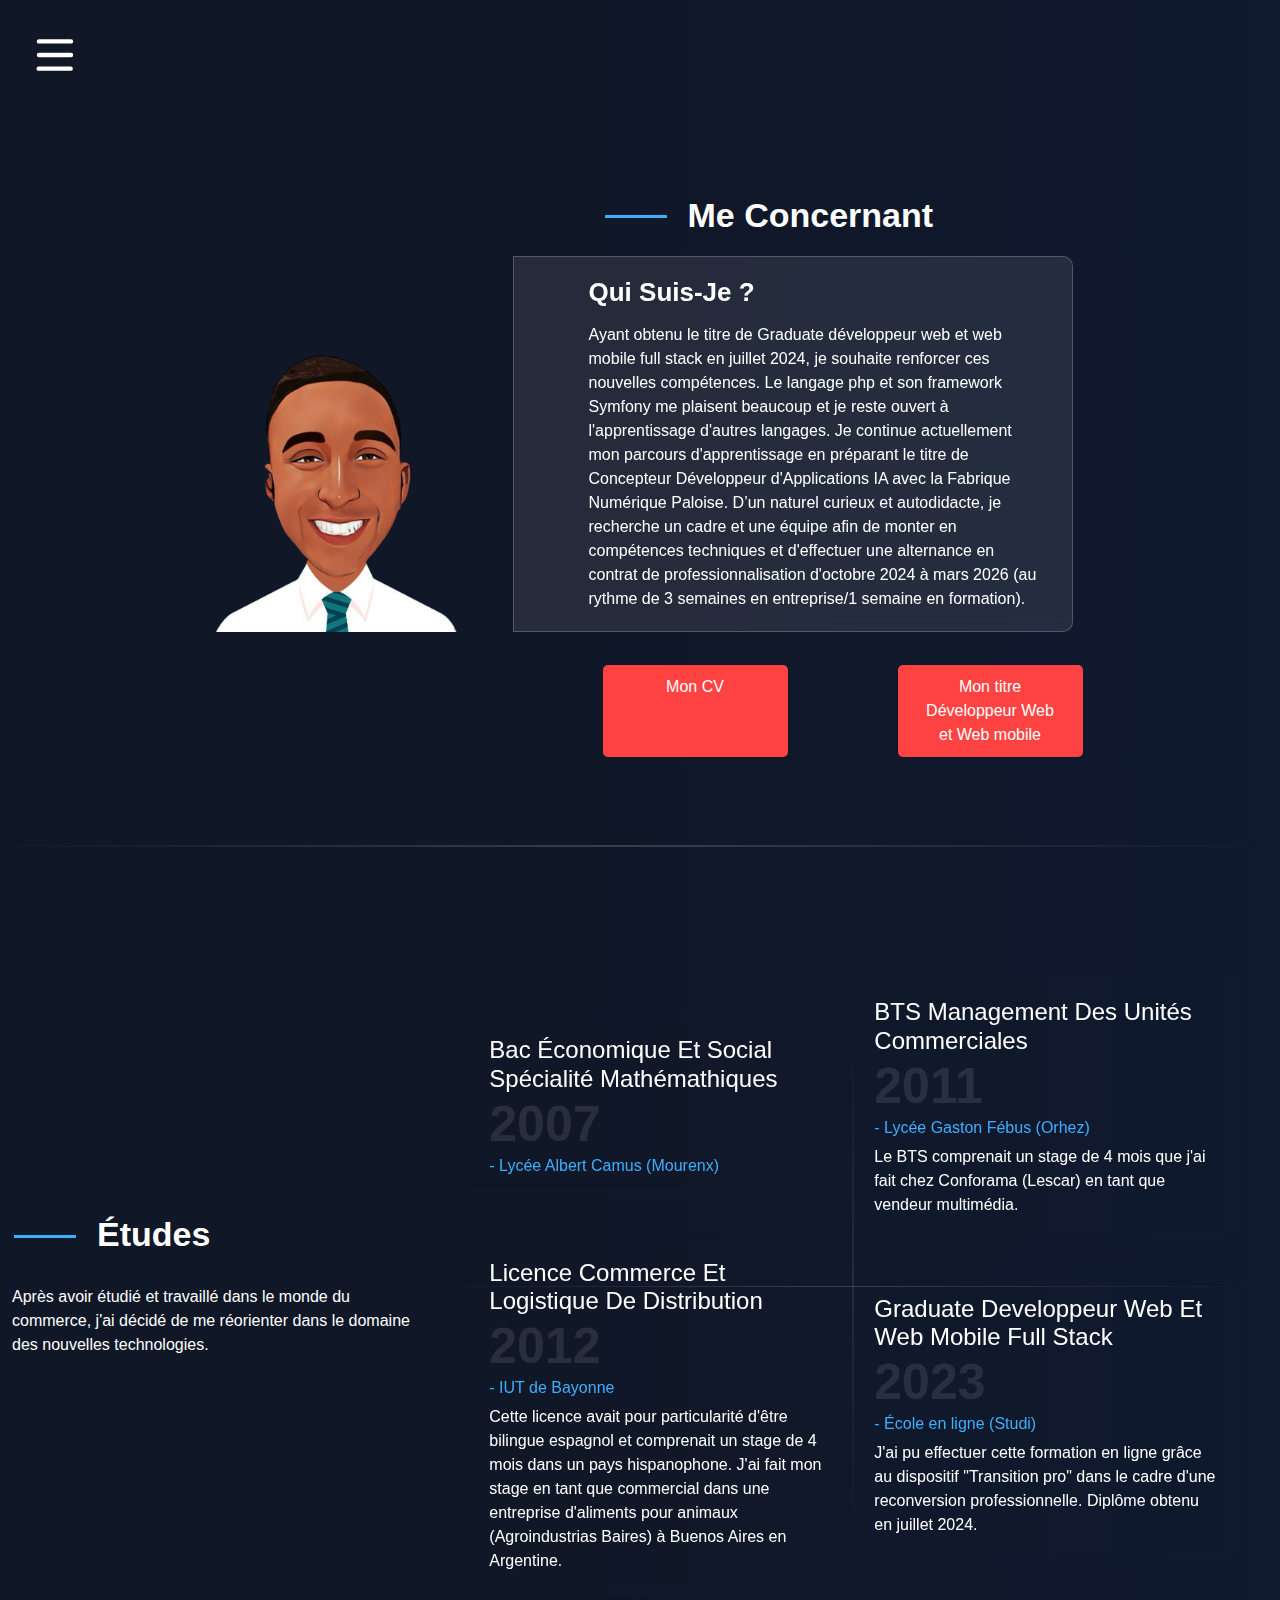
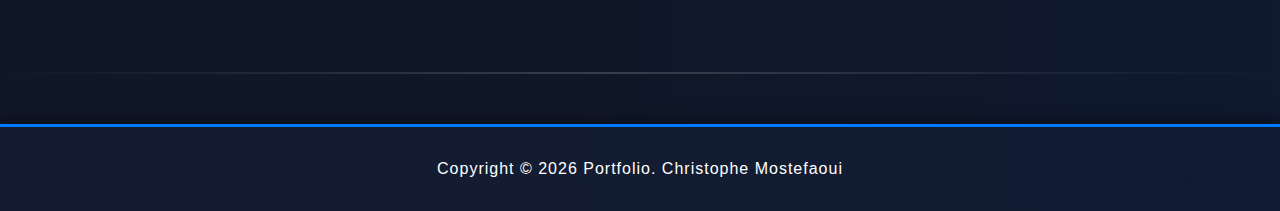
==== about.html @ 6821319d "chatbot project" ====
<!DOCTYPE html>
<html lang="fr">
  <head>
    <meta charset="utf-8" />
    <meta
      name="viewport"
      content="width=device-width, initial-scale=1, shrink-to-fit=no"
    />
    <link rel="stylesheet" href="assets/css/bootstrap.min.css" />
    <link rel="stylesheet" href="assets/css/swiper-bundle.css" />
    <link
      rel="shortcut icon"
      type="image/ico"
      href="assets/images/favicon.png"
    />
    <link rel="stylesheet" href="assets/css/style.css" />
    <link rel="stylesheet" href="assets/css/responsive.css" />
    <title>À propos de Christophe Mostefaoui</title>
    <meta
      name="description"
      content="Portfolio des projets de Christophe Mostefaoui, développeur web. Découvrez mes projets et compétences."
    />
    <meta name="keywords" content="Christophe Mostefaoui, développeur web,
    portfolio, projets, compétences, front-end, back-end"s
  </head>
  <body>
    <div class="cv_main_wrapper">
      <!-- Loader Start -->
      <div class="loader">
        <div class="spinner">
          <img src="assets/images/loader.gif" alt="loader" class="img-fluid" />
        </div>
      </div>
      <!-- Loader End -->
      <!-- Header Section Start -->
      <div class="cv_header_wrapper">
        <div class="cv_container container-fluid">
          <div class="row">
            <div class="col-12">
              <div class="cv_navbar">
                <a
                  href="javascript:void(0);"
                  class="cv_toggle_btn cv_toggle_btn_mobile"
                  onclick="toggleMenu()"
                >
                  <!-- SVG du menu burger -->
                  <svg
                    class="ham hamRotate ham7"
                    viewBox="0 0 100 100"
                    width="80"
                  >
                    <path
                      class="line top"
                      d="m 70,33 h -40 c 0,0 -6,1.368796 -6,8.5 0,7.131204 6,8.5013 6,8.5013 l 20,-0.0013"
                    ></path>
                    <path class="line middle" d="m 70,50 h -40"></path>
                    <path
                      class="line bottom"
                      d="m 69.575405,67.073826 h -40 c -5.592752,0 -6.873604,-9.348582 1.371031,-9.348582 8.244634,0 19.053564,21.797129 19.053564,12.274756 l 0,-40"
                    ></path>
                  </svg>
                </a>
                <!-- Navbar Start -->
                <div class="cv_header_menu">
                  <div class="cv_menus_wrapper">
                    <ul class="cv_menus">
                      <li>
                        <a class="active" href="index.html" title="Accueil"
                          >Accueil</a
                        >
                      </li>
                      <li>
                        <a href="about.html" title="À propos de moi"
                          >À propos de moi</a
                        >
                      </li>
                      <li>
                        <a href="portfolio.html" title="Mes projets"
                          >Mes projets</a
                        >
                      </li>
                      <li>
                        <a href="strength.html" title="Compétences"
                          >Compétences</a
                        >
                      </li>
                      <li>
                        <a href="contact.html" title="Contactez-moi"
                          >Contactez-moi</a
                        >
                      </li>
                      <li>
                        <a
                          href="javascript:void(0);"
                          title="L'IA parle de moi !"
                          onclick="window.open('https://www.youtube.com/watch?v=DJVI96M7RDY&ab_channel=krismosDev', 'popup', 'width=600,height=400'); return false;"
                          style="float: right"
                        >
                          <img
                            src="assets/images/CandidatureVidéo.png"
                            alt="IA Youtube Logo"
                            class="img-fluid"
                            style="
                              width: 150px;
                              height: 60px;
                              margin-right: 15px;
                            "
                          />
                          L'IA parle de moi !
                        </a>
                      </li>
                    </ul>
                    <div class="cv_header_social">
                      <h4>Suivez-moi</h4>
                      <ul>
                        <li>
                          <a href="https://github.com/krismos64"
                            ><img
                              src="assets/images/github-logo.png"
                              alt="GitHub Logo"
                          /></a>
                          <a
                            href="https://www.linkedin.com/in/christophemostefaoui"
                            ><img
                              src="assets/images/in.svg"
                              alt="LinkedIn Logo"
                          /></a>
                        </li>
                      </ul>
                    </div>
                  </div>
                </div>
                <!-- Navbar End -->
              </div>
            </div>
          </div>
        </div>
      </div>
      <!-- Header Section End -->
      <!-- About Section Start -->
      <div class="cv_about_wrapper">
        <div class="cv_container container-fluid">
          <div class="row">
            <div class="col-12">
              <div class="cv_about_content">
                <div class="cv_about_img">
                  <img src="assets/images/chris3.png" class="img-fluid" />
                  <div class="cv_about_experience"></div>
                </div>
                <div class="cv_about_info">
                  <h2>Me concernant</h2>
                  <div class="cv_about_box">
                    <h3>Qui suis-je ?</h3>
                    <p>
                      Ayant obtenu le titre de Graduate développeur web et web
                      mobile full stack en juillet 2024, je souhaite renforcer
                      ces nouvelles compétences. Le langage php et son framework
                      Symfony me plaisent beaucoup et je reste ouvert à
                      l'apprentissage d'autres langages. Je continue
                      actuellement mon parcours d'apprentissage en préparant le
                      titre de Concepteur Développeur d'Applications IA avec la
                      Fabrique Numérique Paloise. D’un naturel curieux et
                      autodidacte, je recherche un cadre et une équipe afin de
                      monter en compétences techniques et d'effectuer une
                      alternance en contrat de professionnalisation d'octobre
                      2024 à mars 2026 (au rythme de 3 semaines en entreprise/1
                      semaine en formation).
                    </p>
                  </div>
                  <div class="cv_about_btn_wrapper">
                    <div class="cv_about_btn">
                      <a
                        href="assets/images/CV Christophe Mostefaoui.pdf"
                        class="cv_btn"
                        >Mon CV</a
                      >
                    </div>
                    <div class="cv_about_btn">
                      <a href="assets/images/diplome.png" class="cv_btn"
                        >Mon titre Développeur Web et Web mobile</a
                      >
                    </div>
                  </div>
                </div>
              </div>
            </div>
          </div>
        </div>
      </div>
      <!-- About Section End -->
      <!-- Education Section Start -->
      <section class="cv_education_wrapper">
        <div class="cv_container container-fluid">
          <div class="row align-items-center">
            <div class="col-xl-4">
              <div class="cv_edu_heading">
                <h2>Études</h2>
                <p>
                  Après avoir étudié et travaillé dans le monde du commerce,
                  j'ai décidé de me réorienter dans le domaine des nouvelles
                  technologies.
                </p>
              </div>
            </div>
            <div class="col-xl-8">
              <div class="cv_edu_info">
                <div class="cv_edu_box box-1">
                  <div class="cv_edu_title">
                    <h4>Bac Économique et Social spécialité mathémathiques</h4>
                    <h1>2007</h1>
                  </div>
                  <div class="cv_edu_detail">
                    <span>- Lycée Albert Camus (Mourenx)</span>
                  </div>
                </div>
                <div class="cv_edu_box box-2">
                  <div class="cv_edu_title">
                    <h4>BTS Management des unités commerciales</h4>
                    <h1>2011</h1>
                  </div>
                  <div class="cv_edu_detail">
                    <span>- Lycée Gaston Fébus (Orhez)</span>
                    <p>
                      Le BTS comprenait un stage de 4 mois que j'ai fait chez
                      Conforama (Lescar) en tant que vendeur multimédia.
                    </p>
                  </div>
                </div>
                <div class="cv_edu_box box-3">
                  <div class="cv_edu_title">
                    <h4>Licence commerce et logistique de distribution</h4>
                    <h1>2012</h1>
                  </div>
                  <div class="cv_edu_detail">
                    <span>- IUT de Bayonne</span>
                    <p>
                      Cette licence avait pour particularité d'être bilingue
                      espagnol et comprenait un stage de 4 mois dans un pays
                      hispanophone. J'ai fait mon stage en tant que commercial
                      dans une entreprise d'aliments pour animaux
                      (Agroindustrias Baires) à Buenos Aires en Argentine.
                    </p>
                  </div>
                </div>
                <div class="cv_edu_box box-4">
                  <div class="cv_edu_title">
                    <h4>Graduate developpeur web et web mobile full stack</h4>
                    <h1>2023</h1>
                  </div>
                  <div class="cv_edu_detail">
                    <span>- École en ligne (Studi)</span>
                    <p>
                      J'ai pu effectuer cette formation en ligne grâce au
                      dispositif "Transition pro" dans le cadre d'une
                      reconversion professionnelle. Diplôme obtenu en juillet
                      2024.
                    </p>
                  </div>
                </div>
              </div>
            </div>
          </div>
        </div>
      </section>
      <!-- Education Section End -->
      <!-- Footer Section Start -->
      <div class="cv_footer_wrapper">
        <div class="container">
          <div class="row">
            <div class="col-12">
              <div class="cv_footer_text">
                <p>
                  Copyright © <span id="copyYear"></span> Portfolio. Christophe
                  Mostefaoui
                </p>
              </div>
            </div>
          </div>
        </div>
      </div>
      <!-- Footer Section End -->
    </div>

    <script src="assets/js/jquery.min.js"></script>
    <script src="assets/js/bootstrap.min.js"></script>
    <script src="assets/js/swiper-bundle.min.js"></script>
    <script src="assets/js/SmoothScroll.min.js"></script>
    <script src="assets/js/isotope.pkgd.min.js"></script>
    <script src="assets/js/jquery.appear.js"></script>
    <script src="assets/js/jquery.countTo.js"></script>
    <script src="assets/js/ityped.min.js"></script>
    <script src="assets/js/custom.js"></script>
    <script>
      window.embeddedChatbotConfig = {
        chatbotId: "ChVRrroBokwiXkBw4wCcr",
        domain: "www.chatbase.co",
      };
    </script>
    <script
      src="https://www.chatbase.co/embed.min.js"
      chatbotId="ChVRrroBokwiXkBw4wCcr"
      domain="www.chatbase.co"
      defer
    ></script>
  </body>
</html>
---- assets/css/style.css ----
@import url("https://fonts.googleapis.com/css2?family=Barlow:wght@300;400;500;600;700;800;900&display=swap");

:root {
  --cv-primary-color: #3eaeff;
  --cv-secoundry-color: #d252ff;
  --cv-white-color: #ffffff;
  --cv-black-color: #000707;
  --cv-transition: all 0.3s;
  --cv-box-shadow: 0 0 20px 0 rgba(62, 28, 131, 0.1);
}

html {
  scroll-behavior: smooth;
}

*,
*:before,
*:after {
  box-sizing: border-box;
  -webkit-box-sizing: border-box;
  -moz-box-sizing: border-box;
}

body {
  margin: 0;
  padding: 0;
  box-sizing: border-box;
  -webkit-font-smoothing: antialiased;
  font-family: "Roboto", sans-serif;
  font-size: 16px;
  font-weight: 300;
  color: var(--cv-white-color);
  position: relative;
}

*::-webkit-scrollbar-track {
  -webkit-box-shadow: inset 0 0 6px rgba(0, 0, 0, 0.3);
  background-color: #f5f5f5;
  border-radius: 10px;
}

*::-webkit-scrollbar {
  width: 4px;
  background-color: #f5f5f5;
}

*::-webkit-scrollbar-thumb {
  border-radius: 1rem;
  background: var(--cv-primary-color);
  min-height: 150px;
}

a,
a:hover,
a:focus,
button,
button:hover,
button:focus {
  text-decoration: none;
  -webkit-transition: var(--cv-transition);
  -moz-transition: var(--cv-transition);
  -ms-transition: var(--cv-transition);
  -o-transition: var(--cv-transition);
  transition: var(--cv-transition);
}
h1,
h2,
h3,
h4,
h5,
h6 {
  -webkit-transition: var(--cv-transition);
  -moz-transition: var(--cv-transition);
  -ms-transition: var(--cv-transition);
  -o-transition: var(--cv-transition);
  transition: var(--cv-transition);
  margin: 0;
  padding: 0;
  word-break: break-word;
  text-transform: capitalize;
}

h2 {
  font-size: 34px;
  font-weight: 700;
}

h3 {
  font-size: 26px;
  font-weight: 600;
}

h4 {
  font-size: 24px;
  font-weight: 500;
}

h5 {
  font-size: 20px;
  font-weight: 600;
}

input,
textarea,
select,
button,
label,
svg,
svg path,
svg rect,
svg polygon,
img,
a,
:after,
:before,
:hover,
:focus {
  outline: none !important;
  box-shadow: none;
  border: none;
}

input::-webkit-outer-spin-button,
input::-webkit-inner-spin-button {
  -webkit-appearance: none;
  margin: 0;
}

input[type="number"] {
  -moz-appearance: textfield;
}

ul {
  padding: 0;
  margin: 0;
  list-style-type: none;
}
p {
  margin: 0px;
  word-break: break-word;
}

.cv_main_wrapper {
  width: 100%;
  height: 100%;
  position: relative;
  background-image: linear-gradient(90deg, #131c30 6%, #101b34 100%);
  background-image: linear-gradient(90deg, #101727 44.35%, #0f192f 100.68%);
  background-repeat: no-repeat;
  background-size: cover;
}

section {
  padding: 130px 0;
}

.row {
  row-gap: 24px;
}

.cv_bottom_btn a {
  margin: 15px auto 0;
}
/********************************************************
    Loader Style
 *******************************************************/
.loader {
  position: fixed;
  top: 0;
  left: 0;
  bottom: 0;
  right: 0;
  margin: auto;
  z-index: 999999;
  display: flex;
  justify-content: center;
  align-items: center;
  background-color: #010101;
}

.loader img {
  width: 100px;
}

/********************************************************
    Button Style
 *******************************************************/
.cv_about_btn {
  text-align: center; /* Centre le bouton horizontalement */
  margin-top: 10px; /* Ajoute de l'espace au-dessus si nécessaire */
}

.cv_btn {
  display: inline-block; /* Garde le bouton dans le flux pour être centré */
}
.cv_about_btn_wrapper {
  display: flex;
  justify-content: flex-start;
  gap: 20px;
}

.cv_about_btn a.cv_btn {
  background-color: #007bff;
  color: white;
  padding: 10px 20px;
  border-radius: 5px;
  transition: background-color 0.3s ease;
}

.cv_about_btn a.cv_btn:hover {
  background-color: #0056b3;
}

/********************************************************
    Header Section Style
 *******************************************************/

.cv_header_wrapper {
  top: 0;
  left: 0;
  width: 100%;
  padding: 15px 0;
  z-index: 101;
}

.cv_navbar {
  display: flex;
  align-items: center;
  justify-content: space-between;
}

/********************************************************
    Navbar Section Style
 *******************************************************/
.cv_header_menu {
  position: fixed;
  z-index: 1000;
  width: 100%;
  height: 100%;
  left: 0;
  top: 0;
  opacity: 0;
  visibility: hidden;
  transition: all 0.4s ease;
  display: flex;
  align-items: center;
  justify-content: center;
  padding: 70px 90px 70px 165px;
  background: rgba(0, 0, 0, 0.8);
  transform: scale3d(0, 0, 0);
  backdrop-filter: blur(0);
  transform-origin: top right;
}

.menu-open .cv_header_menu {
  opacity: 1;
  visibility: visible;
  background-color: rgba(28, 28, 28, 0.8);
  backdrop-filter: blur(8.5px);
  transform: scale3d(1, 1, 1);
}

.cv_menus_wrapper {
  display: flex;
  justify-content: space-between;
  align-items: flex-start;
  gap: 30px 60px;
  width: 100%;
  max-width: 1200px;
}

.cv_menus_wrapper .cv_menus {
  list-style: none;
  padding: 0;
  margin: 0;
}

.cv_menus_wrapper .cv_menus li {
  margin-bottom: 20px;
}

.cv_menus_wrapper .cv_menus li a {
  color: var(--cv-white-color);
  font-size: 48px;
  font-weight: 700;
  position: relative;
  text-decoration: none;
  transition: color 0.3s ease;
}

.cv_menus_wrapper .cv_menus li a::before {
  content: "";
  position: absolute;
  width: 56px;
  height: 4px;
  background-color: var(--cv-primary-color);
  top: 50%;
  left: -75px;
  opacity: 0;
  visibility: hidden;
  transition: all 0.3s ease;
}

.cv_menus_wrapper .cv_menus li a:hover,
.cv_menus_wrapper .cv_menus li a.active {
  color: var(--cv-primary-color);
}

.cv_menus_wrapper .cv_menus li a:hover::before,
.cv_menus_wrapper .cv_menus li a.active::before {
  opacity: 1;
  visibility: visible;
}

@media (max-width: 991px) {
  .cv_menus_wrapper .cv_menus li a {
    font-size: 36px;
  }

  .cv_menus_wrapper .cv_menus li a::before {
    left: -50px; /* Ajustez cette valeur pour les écrans mobiles si nécessaire */
  }
}

.cv_toggle_btn_mobile {
  position: fixed;
  top: 15px;
  left: 15px;
  z-index: 1001;
  cursor: pointer;
  background: transparent; /* Ajouté pour s'assurer qu'il n'y a pas de fond */
}

.ham {
  cursor: pointer;
  -webkit-tap-highlight-color: transparent;
  transition: transform 400ms;
  -moz-user-select: none;
  -webkit-user-select: none;
  -ms-user-select: none;
  user-select: none;
}

.hamRotate.active {
  transform: rotate(45deg);
}

.line {
  fill: none;
  transition: stroke-dasharray 400ms, stroke-dashoffset 400ms;
  stroke: #fff; /* Couleur des lignes */
  stroke-width: 5.5; /* Épaisseur des lignes */
  stroke-linecap: round;
}

.ham7 .top {
  stroke-dasharray: 40 82;
}
.ham7 .middle {
  stroke-dasharray: 40 111;
}
.ham7 .bottom {
  stroke-dasharray: 40 161;
}
.ham7.active .top {
  stroke-dasharray: 17 82;
  stroke-dashoffset: -62px;
}
.ham7.active .middle {
  stroke-dashoffset: 23px;
}
.ham7.active .bottom {
  stroke-dashoffset: -83px;
}

/* Styles pour les icônes sociales */

.cv_header_social {
  position: relative;
  margin-top: 30px;
}

.cv_header_social::before {
  content: "";
  position: absolute;
  width: 3px;
  height: 166px;
  background: var(--cv-primary-color);
  left: -30px;
  top: -17px;
}

.cv_header_social h4 {
  margin-bottom: 20px;
  font-size: 24px;
  color: var(--cv-white-color);
}

.cv_header_social ul {
  display: flex;
  gap: 30px;
  padding: 0;
  list-style: none;
}

.cv_header_social ul li a img {
  width: 70px;
  height: auto;
  transition: transform 0.3s ease;
}

.cv_header_social ul li a:hover img {
  transform: rotate(360deg);
}

@media (max-width: 991px) {
  .cv_menus_wrapper {
    flex-direction: column;
    align-items: flex-start;
  }

  .cv_header_social::before {
    height: 100px; /* Ajusté pour les écrans mobiles */
    left: -20px;
  }

  .cv_header_social h4 {
    font-size: 20px; /* Ajusté pour les écrans mobiles */
  }

  .cv_header_social ul li a img {
    width: 50px; /* Ajusté pour les écrans mobiles */
  }
}
/********************************************************
    Footer Section Style
*******************************************************/

.cv_footer_wrapper {
  background: linear-gradient(
    90deg,
    #131c30 44.35%,
    #101b34 100.68%
  ); /* Dégradé de fond */
  padding: 20px 0;
  color: #ffffff;
  border-top: 3px solid #007bff;
  box-shadow: 0px -2px 15px rgba(0, 0, 0, 0.5);
  margin-top: 50px;
}

.cv_footer_text {
  text-align: center;
  font-size: 16px;
  margin: 10px 0;
  letter-spacing: 1px;
}

.cv_footer_text p {
  margin: 5px 0;
}

.cv_footer_social {
  text-align: center;
  margin-top: 15px;
}

.cv_footer_social ul {
  list-style: none;
  padding: 0;
  margin: 0;
  display: inline-flex;
}

.cv_footer_social ul li {
  margin: 0 10px;
}

.cv_footer_social ul li a img {
  width: 30px;
  transition: transform 0.3s ease, opacity 0.3s ease;
}

.cv_footer_social ul li a img:hover {
  transform: scale(1.2);
  opacity: 0.8;
}

/********************************************************
    Banner Section Style - Enhanced
********************************************************/

.cv_banner_wrapper {
  background: linear-gradient(
      135deg,
      rgba(19, 28, 48, 0.85),
      rgba(16, 27, 52, 0.85)
    ),
    url("assets/images/background.jpg") no-repeat center center; /* Image de fond subtile */
  background-size: cover;
  width: 100%;
  height: 100%;
  position: relative;
  padding-top: 139px;
  overflow: hidden;
  color: #ffffff;
  margin-bottom: 50px;
}

.cv_banner_wrapper::before {
  content: "";
  position: absolute;
  background: rgba(0, 0, 0, 0.5);
  background-repeat: no-repeat;
  background-size: cover;
  width: 100%;
  height: 100%;
  top: 0;
  left: 0;
  animation: cv_ud 2.5s infinite alternate;
  background-position: center;
}

.cv_banner_img,
.cv_banner_img img,
.cv_banner_text,
.cv_banner_box {
  position: relative;
  z-index: 1;
}

.cv_banner_img {
  position: relative;
  text-align: center;
  opacity: 0;
  width: 50%;
  margin: 0 auto;
  transform: translateY(200px);
  transition: opacity 1.5s ease, transform 1.5s ease;
}

.cv_banner_img.appear {
  opacity: 0.85;
  transform: translateY(0);
}

.cv_banner_img::before {
  max-width: 660px;
  max-height: 696px;
  border-radius: 125px;
  background-color: rgba(16, 27, 52, 0.8);
  content: "";
  position: absolute;
  width: 100%;
  height: 100%;
  left: 0;
  top: 55px;
  margin: auto;
  box-shadow: 0 10px 30px rgba(0, 0, 0, 0.5);
}
.cv_banner_text {
  margin-top: 75px;
  text-align: center;
}

.cv_banner_text h5 {
  display: inline-block;
  background-color: var(--cv-secoundry-color);
  border-radius: 51px;
  padding: 10px 30px;
  margin-bottom: 18px;
  font-size: 18px;
  font-weight: 500;
  text-transform: uppercase;
  letter-spacing: 1.2px;
}

.cv_banner_text h1 {
  font-size: 65px;
  font-weight: 800;
  line-height: 1.1;
  min-height: 77px;
  text-shadow: 0 4px 8px rgba(0, 0, 0, 0.4);
  letter-spacing: 1px;
  color: #ffffff;
}

.cv_banner_text h1 span img {
  transform-origin: 70% 70%;
  animation: wave-animation 2.5s infinite;
  max-width: 15%;
}

.cv_banner_text .cv_profile_name {
  color: #6cdbc1;
  font-size: 28px;
  font-weight: 600;
  margin-top: 20px;
}

.cv_banner_text a {
  margin: 25px 0 40px;
  position: relative;
  display: inline-block;
  padding: 12px 30px;
  background-color: #007bff;
  color: #ffffff;
  border-radius: 50px;
  text-transform: uppercase;
  font-weight: 700;
  letter-spacing: 1.5px;
  transition: background-color 0.3s ease, transform 0.3s ease;
}

.cv_banner_text a:hover {
  background-color: #0056b3;
  transform: scale(1.05);
}

.cv_banner_box {
  border-radius: 20px;
  background-color: rgba(255, 255, 255, 0.1);
  border: 1px solid rgba(255, 255, 255, 0.2);
  padding: 30px;
  backdrop-filter: blur(10px);
  box-shadow: 0 10px 30px rgba(0, 0, 0, 0.2);
  color: #ffffff;
  transition: transform 2.9s ease, background-color 1.3s ease,
    box-shadow 0.3s ease;
  opacity: 0;
  transform: translateY(50px);
}

.cv_banner_box p {
  margin-top: 10px;
  font-size: 16px;
  line-height: 1.8;
  text-shadow: 0 2px 4px rgba(0, 0, 0, 0.3);
}

/* Animation au survol */
.cv_banner_box:hover {
  transform: translateY(-10px);
  background-color: rgba(255, 255, 255, 0.2);
  box-shadow: 0 15px 35px rgba(0, 0, 0, 0.3);
}

/* Animation à l'apparition lors du scroll */
.cv_banner_box.appear {
  opacity: 1;
  transform: translateY(0);
}
/* ---------------------------------------------
2. About Page
-------------------------------------------- */

/********************************************************
    About Section Style
*******************************************************/

.cv_about_wrapper {
  padding: 120px 0 90px;
  background-repeat: no-repeat;
  background-position: center;
  background-size: cover;
  position: relative;
  overflow: hidden;
}

.cv_about_wrapper::before {
  content: "";
  position: absolute;
  background-repeat: no-repeat;
  background-size: auto;
  width: 100%;
  height: 100%;
  top: 125px;
  left: 50px;
  animation: cv_ud 2.5s infinite alternate;
}

.cv_about_wrapper::after {
  content: "";
  position: absolute;
  max-width: 1459px;
  height: 2px;
  background-image: linear-gradient(
    90deg,
    rgba(217, 217, 217, 0) 0%,
    rgba(217, 217, 217, 0.9999999999999999) 48%,
    rgba(217, 217, 217, 0) 100%
  );
  width: 100%;
  bottom: 0;
  opacity: 0.2;
  left: 50%;
  transform: translateX(-50%);
}

.cv_about_content {
  max-width: 1430px;
  margin: auto;
  display: flex;
  align-items: center;
  position: relative;
}

.cv_about_img {
  position: relative;
}

.cv_about_img .cv_about_exp {
  position: absolute;
  border-radius: 10px;
  background-color: #ad00ff;
  display: flex;
  padding: 10px 30px;
  align-items: center;
  max-width: 221px;
  gap: 7px;
  top: 140px;
  left: -55px;
}

.cv_about_img .cv_about_rating {
  position: absolute;
  border-radius: 10px;
  background-color: #ff7a00;
  padding: 14px 32px;
  max-width: 221px;
  right: -50px;
  bottom: 157px;
  z-index: 1;
}

.cv_about_img .cv_about_rating span {
  display: flex;
  align-items: center;
  gap: 10px;
  line-height: normal;
}

.cv_about_img .cv_about_rating span h6 {
  font-size: 18px;
  font-weight: 600;
}

.cv_about_img .cv_about_rating p {
  font-size: 16px;
  font-weight: 600;
}

.cv_about_img .cv_about_exp h2 {
  font-size: 44px;
  word-break: keep-all;
}

.cv_about_img .cv_about_exp p {
  font-weight: 600;
  line-height: 1.2;
}
.cv_about_img img {
  width: 90%;
  max-width: 400px;
  height: auto;
  display: block;
  margin: 0 auto;
}

.cv_about_info {
  max-width: 934px;
  margin-top: 45px;
}

.cv_about_box {
  border-radius: 0 10px 10px 0;
  background-color: rgb(255 255 255 / 9%);
  border: 1px solid rgb(255 255 255 / 21%);
  backdrop-filter: blur(6px);
  padding: 40px 90px;
  margin: 20px 0 23px;
}

.cv_about_box p {
  margin-top: 15px;
}

.cv_about_info h2 {
  margin-left: 175px;
  position: relative;
  display: inline-block;
}

.cv_about_info h2::before {
  position: absolute;
  content: "";
  width: 62px;
  height: 3px;
  background-color: var(--cv-primary-color);
  top: 50%;
  left: -83px;
}

.cv_about_info .cv_about_btn {
  display: flex;
  gap: 20px;
  padding-left: 90px;
}

.cv_about_info .cv_about_btn a:first-child {
  min-width: 185px;
  background-color: #ff4343;
}

.cv_about_info .cv_about_btn a:first-child:hover {
  background-color: transparent;
  color: #ff4343;
  border: 1px solid #ff4343;
}

.cv_about_img {
  opacity: 0;
  transform: translateY(100px);
  transition: opacity 2.5s ease, transform 2.5s ease;
}

.cv_about_img.appear {
  opacity: 1;
  transform: translateY(0);
}

.cv_about_box {
  opacity: 0;
  transform: translateY(50px);
  transition: opacity 2.5s ease, transform 2.5s ease;
}

.cv_about_box.appear {
  opacity: 1;
  transform: translateY(0);
}
/********************************************************
    Education Section Style
*******************************************************/

.cv_education_wrapper {
  position: relative;
  padding-bottom: 80px;
}

.cv_education_wrapper::after {
  content: "";
  position: absolute;
  max-width: 1459px;
  height: 2px;
  background-image: linear-gradient(
    90deg,
    rgba(217, 217, 217, 0) 0%,
    rgba(217, 217, 217, 0.9999999999999999) 48%,
    rgba(217, 217, 217, 0) 100%
  );
  width: 100%;
  bottom: 0;
  opacity: 0.2;
  left: 50%;
  transform: translateX(-50%);
}

.cv_edu_heading h2 {
  margin-left: 85px;
  position: relative;
  display: inline-block;
}

.cv_edu_heading h2::before {
  position: absolute;
  content: "";
  width: 62px;
  height: 3px;
  background-color: var(--cv-primary-color);
  top: 50%;
  left: -83px;
}

.cv_edu_heading p {
  margin-top: 30px;
  max-width: 405px;
}

.cv_edu_info {
  display: flex;
  align-items: center;
  justify-content: center;
  flex-wrap: wrap;
  position: relative;
}

.cv_edu_info::before {
  content: "";
  position: absolute;
  max-width: 991px;
  height: 1px;
  background-image: linear-gradient(
    90deg,
    rgba(217, 217, 217, 0) 0%,
    #d9d9d9 48.44%,
    rgba(217, 217, 217, 0) 100%
  );
  width: 100%;
  top: 50%;
  opacity: 0.2;
  left: 50%;
  transform: translateX(-50%);
  z-index: 1;
}

.cv_edu_info::after {
  content: "";
  position: absolute;
  max-width: 478px;
  height: 1px;
  background-image: linear-gradient(
    90deg,
    rgba(217, 217, 217, 0) 0%,
    #d9d9d9 48.44%,
    rgba(217, 217, 217, 0) 100%
  );
  width: 100%;
  top: 50%;
  opacity: 0.2;
  left: 50%;
  transform: translateX(-50%) rotate(90deg);
  z-index: 1;
}

.cv_edu_box {
  max-width: 480px;
  background: transparent;
  border: 1px solid transparent;
  backdrop-filter: blur(3.5px);
  padding: 5px 35px 45px;
  transition: all 0.5s;
  cursor: pointer;
  position: relative;
  overflow: hidden;
}

.cv_edu_box.box-1 {
  border-radius: 11px 11px 0 11px;
}

.cv_edu_box.box-2 {
  border-radius: 11px 11px 11px 0;
}

.cv_edu_box.box-3 {
  border-radius: 11px 0 11px 11px;
}

.cv_edu_box.box-4 {
  border-radius: 0 11px 11px 11px;
}

.cv_edu_box:hover {
  border: 1px solid rgba(255, 255, 255, 10%);
}

.cv_edu_box::before {
  background: linear-gradient(
    180deg,
    rgba(62, 174, 255, 0.19) 0%,
    rgba(62, 174, 255, 0.03) 95.42%
  );
  content: "";
  width: 100%;
  position: absolute;
  height: 100%;
  left: 0;
  top: 0;
  z-index: -1;
  transform: scale(0);
  transition: all 0.5s;
  transform-origin: top left;
}

.cv_edu_box:hover::before {
  transform: scale(1);
}

.cv_edu_title {
  display: flex;
  align-items: baseline;
  justify-content: space-between;
  flex-wrap: wrap;
  gap: 0 20px;
}

.cv_edu_title h1 {
  color: rgb(255 255 255 / 10%);
  font-size: 50px;
  font-weight: 600;
}

.cv_edu_detail span {
  color: var(--cv-primary-color);
  font-size: 16px;
  font-weight: 500;
}

.cv_edu_detail p {
  margin-top: 5px;
}

/********************************************************
    Experience Section Style
*******************************************************/

.cv_experience_wrapper {
  background-repeat: no-repeat;
  background-position: center;
  background-size: cover;
  position: relative;
  overflow: hidden;
}

.cv_experience_wrapper::before {
  content: "";
  position: absolute;
  background-repeat: no-repeat;
  background-size: auto;
  width: 100%;
  height: 100%;
  top: 30px;
  left: 0;
  animation: cv_ud 2.5s infinite alternate;
}

.cv_experience_wrapper::after {
  content: "";
  position: absolute;
  max-width: 1459px;
  height: 2px;
  background-image: linear-gradient(
    90deg,
    rgba(217, 217, 217, 0) 0%,
    rgba(217, 217, 217, 0.9999999999999999) 48%,
    rgba(217, 217, 217, 0) 100%
  );
  width: 100%;
  bottom: 0;
  opacity: 0.2;
  left: 50%;
  transform: translateX(-50%);
}

.cv_exp_box {
  position: relative;
  display: flex;
  align-items: center;
  background: linear-gradient(
    180deg,
    rgba(255, 255, 255, 0.09) 0%,
    rgba(255, 255, 255, 0.03) 95.42%
  );
  border: 1px solid transparent;
  backdrop-filter: blur(3.5px);
  border-radius: 10px;
  padding: 30px 40px;
  margin-bottom: 30px;
  transition: all 0.5s;
  cursor: pointer;
  gap: 20px;
}

.cv_exp_box:last-child {
  margin-bottom: auto;
}

.cv_exp_box:hover {
  border: 1px solid rgba(255, 255, 255, 10%);
}

.cv_exp_box::before {
  background: linear-gradient(
    180deg,
    rgba(62, 174, 255, 0.19) 0%,
    rgba(62, 174, 255, 0.03) 95.42%
  );
  content: "";
  width: 100%;
  position: absolute;
  height: 100%;
  left: 0;
  top: 0;
  z-index: -1;
  transform: scale(0);
  transition: all 0.5s;
  transform-origin: top left;
}

.cv_exp_box:hover::before {
  transform: scale(1);
}

.cv_exp_box .cv_exp_com {
  display: flex;
  align-items: center;
  gap: 10px 20px;
  width: 100%;
  justify-content: space-between;
  flex-wrap: wrap;
}

.cv_exp_box .cv_exp_com span {
  display: flex;
  align-items: center;
  gap: 0 20px;
  flex-wrap: wrap;
}

.cv_exp_box h2 {
  font-size: 40px;
  font-weight: 600;
  padding-right: 40px;
  position: relative;
  word-break: keep-all;
}

.cv_exp_box h2::before {
  content: "";
  position: absolute;
  width: 100px;
  height: 1px;
  background: linear-gradient(
    90deg,
    rgba(255, 255, 255, 0) 0%,
    #fff 50.52%,
    rgba(255, 255, 255, 0) 100%
  );
  z-index: 1;
  transform: rotate(90deg);
  top: 50%;
  left: 15px;
}

.cv_exp_box .cv_exp_com h4 {
  line-height: normal;
  color: var(--cv-primary-color);
}

.cv_exp_info {
  display: flex;
  justify-content: flex-end;
  position: relative;
}

.cv_exp_heading h2 {
  margin-left: 85px;
  position: relative;
  display: inline-block;
}

.cv_exp_heading h2::before {
  position: absolute;
  content: "";
  width: 62px;
  height: 3px;
  background-color: var(--cv-primary-color);
  top: 50%;
  left: -83px;
}

.cv_exp_heading p {
  margin-top: 30px;
  max-width: 405px;
}

.cv_exp_heading ul {
  display: inline-flex;
  gap: 15px 20px;
  margin-top: 30px;
  flex-wrap: wrap;
}

.cv_exp_heading ul li a img {
  transition: var(--cv-transition);
}

.cv_exp_heading ul li a:hover img {
  transform: rotate(360deg);
}

/* ---------------------------------------------
3. Portfolio Page
--------------------------------------------- */

/********************************************************
    Portfolio Section Style
*******************************************************/

.cv_portfolio_wrapper {
  position: relative;
  padding: 120px 0 90px;
  background-repeat: no-repeat;
  background-position: center;
  background-size: cover;
  overflow: hidden;
}

.cv_portfolio_wrapper::after {
  content: "";
  position: absolute;
  max-width: 1459px;
  height: 2px;
  background-image: linear-gradient(
    90deg,
    rgba(217, 217, 217, 0) 0%,
    rgba(217, 217, 217, 0.9999999999999999) 48%,
    rgba(217, 217, 217, 0) 100%
  );
  width: 100%;
  bottom: 0;
  opacity: 0.2;
  left: 50%;
  transform: translateX(-50%);
}

.cv_port_tab {
  display: flex;
  border-radius: 30px;
  border: 1px solid rgb(255 255 255 / 10%);
  max-width: 615px;
  margin: 0 auto 35px;
  justify-content: space-around;
  min-height: 50px;
  align-items: center;
}

.cv_port_tab li a {
  color: var(--cv-white-color);
  border-radius: 30px;
  background: transparent;
  padding: 10px 30px;
  min-height: 40px;
  min-width: 83px;
  display: flex;
  justify-content: center;
  align-items: center;
}

.cv_port_tab li a.active {
  background-color: var(--cv-primary-color);
}

.cv_tab_pane {
  display: none;
}

.cv_gallery_wrapper {
  display: flex;
  gap: 30px;
  flex-wrap: wrap;
  justify-content: center;
}

.cv_gallery_item {
  flex: 1 1 calc(33.333% - 30px); /* Ajuste la taille des items */
  margin-bottom: 30px;
  overflow: hidden;
  position: relative;
  display: flex;
  flex-direction: column;
  justify-content: flex-start;
  align-items: center;
  background-color: rgba(255, 255, 255, 0.1); /* Fond semi-transparent */
  backdrop-filter: blur(10px); /* Ajoute un effet de flou */
  border-radius: 10px;
  box-shadow: 0 4px 12px rgba(0, 0, 0, 0.5); /* Ombres douces */
  transition: transform 1.3s ease, background-color 0.3s ease, opacity 0.3s ease;
  opacity: 0; /* Préparation à l'animation */
  transform: translateY(30px); /* Légère translation vers le bas */
  animation: fadeInUp 1.5s forwards ease-in-out; /* Animation d'apparition */
}

@keyframes fadeInUp {
  0% {
    opacity: 0;
    transform: translateY(100px); /* Départ décalé vers le bas */
  }
  100% {
    opacity: 1;
    transform: translateY(0); /* Arrivée à la position normale */
  }
}

.cv_gallery_item:hover {
  transform: scale(1.05); /* Effet d'agrandissement au survol */
  background-color: rgba(
    255,
    255,
    255,
    0.2
  ); /* Fond légèrement plus visible au survol */
}

.cv_gallery_item img {
  width: 100%;
  max-width: 100%;
  max-height: 200px; /* Hauteur maximale des images */
  object-fit: cover;
  border-radius: 10px 10px 0 0; /* Coins arrondis pour l'image */
}

.cv_gallery_hover {
  position: absolute;
  top: 0;
  left: 0;
  width: 100%;
  height: 100%;
  background: rgba(0, 0, 0, 0.7); /* Fond sombre au survol */
  color: #fff;
  text-align: center;
  opacity: 0;
  transition: opacity 0.3s ease;
  display: flex;
  justify-content: center;
  align-items: center;
  padding: 15px;
}

.cv_gallery_item:hover .cv_gallery_hover {
  opacity: 1; /* Affiche l'overlay au survol */
}

.cv_gallery_hover p,
.cv_gallery_hover h4 {
  margin: 0;
  padding: 10px;
  color: #fff;
}
.cv_gallery_text {
  max-height: 120px; /* Limite la hauteur de la boîte de texte */
  overflow-y: auto; /* Cache le texte qui dépasse */
  position: relative; /* Positionnement pour la flèche de scroll */
  padding-right: 15px;
  scrollbar-width: thin;
}

/* Flèche de scroll */
.cv_scroll_arrow {
  position: absolute;
  bottom: 10;
  right: 10px; /* Légèrement à droite pour éviter la scrollbar */
  width: 30px;
  height: 30px;
  background-color: rgba(0, 0, 0, 0.5);
  color: white;
  text-align: center;
  line-height: 30px;
  cursor: pointer;
  display: none; /* Masque la flèche par défaut */
  z-index: 1;
  border-radius: 50%;
}

/* Afficher la flèche si le texte dépasse */
.cv_gallery_text.scrollable .cv_scroll_arrow {
  display: block; /* Affiche la flèche si nécessaire */
}

/* Défilement personnalisé */
.cv_gallery_text.scrollable {
  overflow-y: auto;
  padding-right: 15px;
  scrollbar-width: thin;
}

.cv_gallery_text::-webkit-scrollbar {
  width: 8px; /* Largeur de la scrollbar pour Chrome/Safari */
}

.cv_gallery_text::-webkit-scrollbar-thumb {
  background-color: rgba(0, 0, 0, 0.5); /* Couleur de la barre de défilement */
  border-radius: 10px;
}

/* Adaptation pour mobile */
@media screen and (max-width: 576px) {
  .cv_gallery_text {
    max-height: 100px; /* Limite plus basse pour mobile */
    overflow-y: auto; /* Assure l'activation de la scrollbar */
  }
}

/* ---------------------------------------------
4. Portfolio Page
--------------------------------------------- */

/********************************************************
    Do Section Style
*******************************************************/

.cv_do_wrapper {
  position: relative;
  padding: 120px 0 90px;
  background-repeat: no-repeat;
  background-position: center;
  background-size: cover;
  overflow: hidden;
}

.cv_do_wrapper::after {
  content: "";
  position: absolute;
  max-width: 1459px;
  height: 2px;
  width: 100%;
  bottom: 0;
  opacity: 0.2;
  left: 50%;
  transform: translateX(-50%);
}

.cv_do_heading h2 {
  margin-left: 85px;
  position: relative;
  display: inline-block;
}

.cv_do_heading h2::before {
  position: absolute;
  content: "";
  width: 62px;
  height: 3px;
  background-color: var(--cv-primary-color);
  top: 50%;
  left: -83px;
}

.cv_do_heading p {
  margin: 30px 0 20px;
  max-width: 405px;
}

.cv_do_box {
  position: relative;
  border-radius: 10px;
  background: linear-gradient(
    180deg,
    rgba(255, 255, 255, 0.14) 0%,
    rgba(255, 255, 255, 0.03) 95.42%
  );
  border: 1px solid transparent;
  backdrop-filter: blur(3.5px);
  padding: 30px 65px;
  transition: all 0.5s;
  cursor: pointer;
  text-align: center;
  overflow: hidden;
}

.cv_do_box:hover {
  border: 1px solid rgba(255, 255, 255, 10%);
}

.cv_do_box::before {
  background: linear-gradient(
    180deg,
    rgba(62, 174, 255, 0.19) 0%,
    rgba(62, 174, 255, 0.03) 95.42%
  );
  content: "";
  width: 100%;
  position: absolute;
  height: 100%;
  left: 0;
  top: 0;
  z-index: -1;
  transform: scale(0);
  transition: all 0.5s;
  transform-origin: top left;
}

.cv_do_box:hover::before {
  transform: scale(1);
}
.cv_do_text h4 {
  margin-bottom: 15px;
}

/********************************************************
    Award Section Style
*******************************************************/

.cv_award_wrapper {
  position: relative;
  background-repeat: no-repeat;
  background-position: center;
  background-size: cover;
  overflow: hidden;
}

.cv_award_wrapper::before {
  content: "";
  position: absolute;
  background-image: url(https://via.placeholder.com/1835x340);
  background-repeat: no-repeat;
  background-size: auto;
  width: 100%;
  height: 100%;
  top: 0;
  left: 0;
  animation: cv_ud 2.5s infinite alternate;
  background-position: center;
}

.cv_award_wrapper::after {
  content: "";
  position: absolute;
  max-width: 1459px;
  height: 2px;
  background-image: linear-gradient(
    90deg,
    rgba(217, 217, 217, 0) 0%,
    rgba(217, 217, 217, 0.9999999999999999) 48%,
    rgba(217, 217, 217, 0) 100%
  );
  width: 100%;
  bottom: 0;
  opacity: 0.2;
  left: 50%;
  transform: translateX(-50%);
}

.cv_award_box {
  text-align: center;
  backdrop-filter: blur(3.5px);
  max-width: 272px;
  margin: auto;
  padding: 25px;
  background-image: url(../images/counter_bg.png);
  background-size: contain;
  background-repeat: no-repeat;
  cursor: pointer;
}

.cv_award_icon img {
  transition: all 0.5s;
}

.cv_award_box:hover .cv_award_icon img {
  transform: rotate(360deg);
}

.cv_award_text h1 {
  color: var(--cv-primary-color);
  font-size: 50px;
  font-weight: 700;
}

/********************************************************
    Skill Section Style
*******************************************************/
.cv_skill_wrapper {
  position: relative;
  overflow: hidden;
}

.cv_skill_wrapper::after {
  content: "";
  position: absolute;
  max-width: 1459px;
  height: 2px;
  background-image: linear-gradient(
    90deg,
    rgba(217, 217, 217, 0) 0%,
    rgba(217, 217, 217, 0.9999999999999999) 48%,
    rgba(217, 217, 217, 0) 100%
  );
  width: 100%;
  bottom: 0;
  opacity: 0.2;
  left: 50%;
  transform: translateX(-50%);
}

.cv_skill_box {
  position: relative;
  border-radius: 10px;
  border: 1px solid rgba(255, 255, 255, 10%);
  backdrop-filter: blur(3.5px);
  display: flex;
  padding: 13px;
  gap: 20px;
  align-items: center;
  transition: all 0.5s;
  overflow: hidden;
  opacity: 0;
  transform: translateY(300px);
  transition: transform 1.7s ease-out, opacity 0.7s ease-out;
}
.cv_skill_box.appear {
  opacity: 1;
  transform: translateY(0);
}

@keyframes fadeInUp {
  from {
    opacity: 0;
    transform: translateY(30px);
  }
  to {
    opacity: 1;
    transform: translateY(0);
  }
}

.cv_skill_box::before {
  background: linear-gradient(
    180deg,
    rgba(62, 174, 255, 0.19) 0%,
    rgba(62, 174, 255, 0.03) 95.42%
  );
  content: "";
  width: 100%;
  position: absolute;
  height: 100%;
  left: 0;
  top: 0;
  z-index: -1;
  transform: scale(0);
  transition: all 0.5s;
  transform-origin: top left;
}

.cv_skill_box:hover::before {
  transform: scale(1);
}

.cv_skill_progress {
  width: 100%;
}

.cv_skill_text {
  display: flex;
  align-items: center;
  justify-content: space-between;
  margin-bottom: 18px;
}

.cv_skill_text p {
  text-align: center;
  font-size: 18px;
  font-weight: 600;
  border-radius: 30px;
  border: 1px solid rgb(255 255 255 / 10%);
  padding: 0px 19px;
}

.cv_skill_bar .progress {
  height: 3px;
  background: rgb(255 255 255 / 10%);
}

.cv_skill_bar .progress .progress-bar {
  background: var(--cv-primary-color);
}
.cv_skill_icon img {
  width: 80px; /* Définit la largeur de l'icône */
  height: 80px; /* Définit la hauteur de l'icône */
  object-fit: contain; /* Conserve le ratio de l'image */
  margin: 0 auto; /* Centre l'image dans son conteneur */
  display: block;
}

/********************************************************
    Project Section Style
*******************************************************/

.cv_project_wrapper {
  position: relative;
  background-repeat: no-repeat;
  background-position: center;
  background-size: cover;
  overflow: hidden;
}

.cv_project_wrapper::before {
  content: "";
  position: absolute;
  background-repeat: no-repeat;
  background-size: auto;
  width: 100%;
  height: 100%;
  top: 0;
  left: 0;
  animation: cv_ud 2.5s infinite alternate;
  background-position: center;
}

.cv_project_wrapper::after {
  content: "";
  position: absolute;
  max-width: 1459px;
  height: 2px;
  background-image: linear-gradient(
    90deg,
    rgba(217, 217, 217, 0) 0%,
    rgba(217, 217, 217, 0.9999999999999999) 48%,
    rgba(217, 217, 217, 0) 100%
  );
  width: 100%;
  bottom: 0;
  opacity: 0.2;
  left: 50%;
  transform: translateX(-50%);
}

.cv_sec_heading {
  text-align: center;
  margin-bottom: 25px;
  position: relative;
}

.cv_sec_heading h2 {
  position: relative;
  display: inline-block;
}

.cv_sec_heading h2::before {
  position: absolute;
  content: "";
  width: 62px;
  height: 3px;
  background-color: var(--cv-primary-color);
  top: 50%;
  left: -83px;
}

.cv_sec_heading p {
  margin: 30px auto 0;
  max-width: 405px;
}

.cv_project_content {
  display: flex;
  gap: 30px;
  justify-content: center;
  align-items: center;
  flex-wrap: wrap;
}

.cv_project_box {
  max-width: 370px;
  cursor: pointer;
}

.cv_project_img {
  text-align: center;
  margin-bottom: -70px;
  z-index: 1;
  position: relative;
  transition: var(--cv-transition);
  transform: translateY(0);
}

.cv_project_img img {
  border-radius: 10px;
}

.cv_project_text {
  backdrop-filter: blur(3.5px);
  padding: 84px 35px 17px;
  background-image: url(../images/proj_box_bg.webp);
  background-repeat: no-repeat;
  background-position: bottom;
  border-radius: 10px;
  overflow: hidden;
}

.cv_project_text {
  position: relative;
  backdrop-filter: blur(3.5px);
  padding: 82px 34px 16px;
  border-radius: 10px;
  background: linear-gradient(
    180deg,
    rgba(255, 255, 255, 0.14) 0%,
    rgba(255, 255, 255, 0.03) 95.42%
  );
  border: 1px solid rgba(255, 255, 255, 10%);
}

.cv_project_text::before {
  background: linear-gradient(
    180deg,
    rgba(62, 174, 255, 0.19) 0%,
    rgba(62, 174, 255, 0.03) 95.42%
  );
  content: "";
  width: 100%;
  position: absolute;
  height: 100%;
  left: 0;
  top: 0;
  z-index: -1;
  transform: scale(0);
  transition: all 0.5s;
  transform-origin: top left;
}

.cv_project_box:hover .cv_project_text::before {
  transform: scale(1);
}

.cv_project_heading {
  display: flex;
  align-items: center;
  font-size: 14px;
  font-style: normal;
  font-weight: 400;
  justify-content: space-between;
  padding: 0 0 5px;
}

.cv_project_heading p {
  color: var(--cv-primary-color);
}

.cv_project_heading span {
  display: flex;
  gap: 5px;
  align-items: center;
}

.cv_project_title p {
  font-size: 16px;
  font-weight: 500;
}

/********************************************************
    Client Section Style
*******************************************************/
.cv_client_heading h2 {
  margin-left: 85px;
  position: relative;
  display: inline-block;
}

.cv_client_heading h2::before {
  position: absolute;
  content: "";
  width: 62px;
  height: 3px;
  background-color: var(--cv-primary-color);
  top: 50%;
  left: -83px;
}

.cv_client_heading p {
  margin-top: 30px;
  max-width: 405px;
}
/* ---------------------------------------------
5. Contact Page
--------------------------------------------- */
/********************************************************
    Address Section Style
*******************************************************/
.cv_address_box {
  position: relative;
  padding: 30px;
  display: flex;
  align-items: center;
  gap: 20px;
  margin: auto;
  background: linear-gradient(
    180deg,
    rgba(255, 255, 255, 0.09) 0%,
    rgba(255, 255, 255, 0.03) 95.42%
  );
  border: 1px solid transparent;
  backdrop-filter: blur(3.5px);
  border-radius: 10px;
  transition: all 0.5s;
  overflow: hidden;
  cursor: pointer;
}

.cv_address_box:hover {
  border: 1px solid rgba(255, 255, 255, 10%);
}

.cv_address_box::before {
  background: linear-gradient(
    180deg,
    rgba(62, 174, 255, 0.19) 0%,
    rgba(62, 174, 255, 0.03) 95.42%
  );
  content: "";
  width: 100%;
  position: absolute;
  height: 100%;
  left: 0;
  top: 0;
  z-index: -1;
  transform: scale(0);
  transition: all 0.5s;
  transform-origin: top left;
}

.cv_address_box:hover::before {
  transform: scale(1);
}

.cv_address_text h5 {
  margin-bottom: 5px;
}

.cv_address_text a {
  position: relative;
  display: block;
  font-size: 18px;
  font-weight: 400;
  color: var(--cv-white-color);
}

/********************************************************
    Form Section Style
*******************************************************/

.cv_form_wrapper {
  position: relative;
  overflow: hidden;
}

.cv_form_wrapper::after {
  content: "";
  position: absolute;
  max-width: 1459px;
  height: 2px;
  background-image: linear-gradient(
    90deg,
    rgba(217, 217, 217, 0) 0%,
    rgba(217, 217, 217, 0.9999999999999999) 48%,
    rgba(217, 217, 217, 0) 100%
  );
  width: 100%;
  bottom: 0;
  opacity: 0.2;
  left: 50%;
  transform: translateX(-50%);
}

.cv_contact_form input {
  width: 100%;
  margin-bottom: 30px;
  border: 1px solid rgb(255 255 255 / 10%);
  background: transparent;
  min-height: 50px;
  padding: 0 20px;
  border-radius: 5px;
  color: var(--cv-white-color);
}

.cv_contact_form input:focus,
.cv_contact_form textarea:focus {
  border: 1px solid rgb(62 174 255 / 20%);
}

.cv_contact_form input:last-child {
  margin-bottom: 0;
}

.cv_contact_form textarea {
  border: 1px solid rgb(255 255 255 / 10%);
  width: 100%;
  background: transparent;
  resize: none;
  padding: 10px 20px;
  border-radius: 5px;
  min-height: 210px;
  color: var(--cv-white-color);
}

.cv_contact_btn {
  display: flex;
  justify-content: flex-end;
}
.cv_gallery_item {
  margin-bottom: 20px;
}

.cv_gallery_img {
  position: relative;
  overflow: hidden;
}

.cv_gallery_hover {
  position: absolute;
  top: 0;
  left: 0;
  width: 100%;
  height: 100%;
  background: rgba(0, 0, 0, 0.7);
  color: #fff;
  text-align: center;
  opacity: 0;
  transition: opacity 0.3s ease;
}

.cv_gallery_img:hover .cv_gallery_hover {
  opacity: 1;
}

.cv_gallery_hover p,
.cv_gallery_hover h4 {
  margin: 0;
  padding: 10px;
}

.cv_gallery_item img {
  width: 100%;
  height: auto;
  display: block;
}
/* Styles pour les titres et les paragraphes sous les images */
.cv_gallery_text {
  text-align: center;
  margin-top: 15px;
}

.cv_gallery_text h4 {
  font-size: 1.25rem;
  font-weight: 700;
  margin-bottom: 10px;
}

.cv_gallery_text p {
  font-size: 1rem;
  font-weight: 300;
  color: #6c757d;
  margin-bottom: 0;
}

/* Forcer les conteneurs des images à avoir la même taille */
.cv_gallery_item {
  position: relative;
  overflow: hidden;
  height: 350px; /* Ajustez la hauteur selon vos besoins */
  margin-bottom: 20px;
  display: flex;
  flex-direction: column;
}
/* Style général de la section blog */
#blog {
  max-width: 1200px;
  margin: 0 auto;
  padding: 2rem;
  background-color: rgb(8, 14, 24);
}

#blog h2 {
  text-align: center;
  margin-bottom: 2rem;
  font-size: 2.5rem;
  color: #b5c1d6;
}

/* Grille pour les vignettes de blog */
.blog-grid {
  display: grid;
  grid-template-columns: repeat(auto-fit, minmax(250px, 1fr));
  gap: 2rem;
}

/* Style des vignettes */
.blog-card {
  background: #ade4f6;
  border-radius: 8px;
  box-shadow: 0 4px 6px rgba(0, 0, 0, 0.1);
  overflow: hidden;
  transition: transform 0.3s ease;
}

.blog-card:hover {
  transform: translateY(-5px);
}

/* Style des images */
.blog-image {
  width: 100%;
  height: 200px;
  object-fit: cover;
}

/* Style des titres */
.blog-card h3 {
  font-size: 1.2rem;
  margin: 1rem;
}

.blog-card h3 a {
  color: #333;
  text-decoration: none;
}

.blog-card h3 a:hover {
  color: #0077b5; /* Couleur LinkedIn */
}

/* Style des extraits */
.blog-excerpt {
  font-size: 0.9rem;
  color: #666;
  margin: 0 1rem 1rem;
  line-height: 1.5;
}

/* Media queries pour la responsivité */
@media (max-width: 768px) {
  .blog-grid {
    grid-template-columns: repeat(auto-fit, minmax(200px, 1fr));
  }
}

@media (max-width: 480px) {
  #blog {
    padding: 1rem;
  }

  .blog-grid {
    grid-template-columns: 1fr;
  }
}
---- assets/css/responsive.css ----
/*============================
Min - Height Query
============================*/
/*@media(min-height:320px) and (max-height:650px) {
   .cv_menus_wrapper .cv_menus li a{

   }
}
*/

/*============================
Min - Width Query
============================*/

@media (min-width:1500px) {
    .cv_container{
        max-width: 1504px;
        width: 100%;
        padding-right: var(--bs-gutter-x, .75rem);
        padding-left: var(--bs-gutter-x, .75rem);
        margin-right: auto;
        margin-left: auto;
    }
}



/*============================
Max - Width Query
============================*/

@media (max-width: 1700px){

	.cv_about_content{
		max-width: 1055px;

	}

	.cv_about_info{
		max-width: 560px;
	}

	.cv_about_box{
		padding: 20px 25px 20px 75px;
	}

	.cv_edu_box{
		max-width: 454px;
	}

	.cv_gallery_img{
		height: auto;
	}

}

@media (max-width:1499.98px){

	.cv_banner_img .bnr-line {
	    right: -148px;
	    top: -135px;
	}

	.cv_banner_img .bnr-star {
	    left: 198px;
	}

	.cv_banner_img .bnr-sqr {
	    left: 365px;
	}
}

@media (max-width:1399.98px){

	.cv_edu_box{
		max-width: 385px;
		padding: 20px;
	}

	.cv_gallery_wrapper {
	    flex-wrap: wrap;
	    justify-content: center;
	}

	.cv_gallery_item.item-2 .cv_gallery_small{
		flex-direction: column;
	}
}

@media (max-width:1199.98px){

	.cv_menus_wrapper .cv_menus li a{
		font-size: 45px;
	}

	.cv_banner_wrapper, .cv_about_wrapper{
		padding: 100px 0;
	}

	.cv_banner_img::before {
	    left: 50%;
	    transform: translateX(-50%);
	}

	.cv_banner_img .bnr-line{
		right: 95px;
	}

	.cv_banner_wrapper::before {	
	    background-position: bottom;
	    background-size: contain;
	}

	.cv_banner_text {
	    margin-top: 30px;
	    text-align: center;
	}

	.cv_banner_text a{
		margin: 25px auto 40px;
	}

	.cv_banner_box{
		max-width: 705px;
		margin: auto;
		text-align: center;
	}

	.cv_header_menu{
		padding: 70px 40px 70px 90px;
	}

	.cv_about_content{
		flex-wrap: wrap;
		justify-content: center;
	}

	.cv_about_info {
	    max-width: 100%;
	    margin-top: 30px;
	    text-align: center;
	}

	.cv_about_info .cv_about_btn {
	    padding: unset;
	    justify-content: center;
	}

	.cv_about_info h2{
		margin-left: 83px;
	}

	.cv_about_box{
		padding: 20px 25px;
		border-radius: 10px;
	}

	.cv_edu_heading, .cv_do_heading, .cv_client_heading {
    	text-align: center;
	}

	.cv_edu_heading h2, .cv_do_heading h2, .cv_client_heading h2{
		margin-left: auto;
	}

	.cv_edu_heading p, .cv_client_heading p {
	    margin: 30px auto 0;
	}
	
	.cv_edu_box{
		max-width: 50%;
	}

	.cv_exp_info{
		justify-content: center;
	}

	.cv_do_heading p{
		margin: 30px auto 20px;
	}

	.cv_do_img{
		text-align: center;
	}

	.cv_do_box{
		padding: 30px 20px;
	}

	.cv_map_info{
		justify-content: flex-start;
	}

	.cv_address_box {
	    flex-direction: column;
	    text-align: center;
	}

}

@media (max-width:991.98px){

	.cv_banner_img .bnr-line {
	    display: none;
	}

	.cv_client_img{
		padding: 35px;
	}
}

@media (max-width:767.98px){

	section{
		padding: 50px 0;
	}

	.cv_banner_wrapper, .cv_about_wrapper, .cv_portfolio_wrapper, .cv_do_wrapper, .cv_map_wrapper {
    	padding: 100px 0 50px;
	}

	.cv_education_wrapper {
    	padding-bottom: 50px;
	}

	.cv_menus_wrapper .cv_menus li {
    	margin-bottom: auto;
	}

	.cv_menus_wrapper .cv_menus li a {
    	font-size: 36px;
	}

	.cv_menus_wrapper .cv_menus li a::before{
		display: none;
	}

	.cv_header_menu{
		padding: 70px 35px;
	}

	.cv_header_social ul{
		gap: 10px;
	}

	.cv_about_img .cv_about_exp, .cv_about_img .cv_about_rating {
	    position: relative;
	    top: unset;
	    left: unset;
	    right: unset;
	    bottom: unset;
	}

	.cv_about_experience {
	    display: flex;
	    gap: 20px;
	    flex-wrap: wrap;
	    justify-content: center;
	    margin-top: 30px;
	}

	.cv_about_info .cv_about_btn {
	    justify-content: center;
	    flex-wrap: wrap;
	}

	.cv_port_tab {
	    flex-wrap: wrap;
	    padding: 10px;
	    justify-content: center;
	}

	.cv_gallery_small{
		justify-content: center;
	}

	.cv_gallery_item.item-2{
		flex-wrap: wrap;
		justify-content: center;
	}

	.cv_gallery_img.img-4{
		min-width: fit-content;
	}

	.cv_gallery_img.img-1 img, .cv_gallery_img.img-2 img, .cv_gallery_img.img-5 img{
		min-height: auto;
	}

	.cv_client_info::after, .cv_client_info::before, .cv_client_box:first-child::after{
		display: none;
	}

	.cv_map_content iframe{
		height: 340px;
	}

	.cv_contact_form textarea{
		margin-top: 6px;
	}
}

@media (max-width:575.98px){

	.cv_banner_img .bnr-sqr, .cv_banner_img .bnr-star{
		display: none;
	}

	.cv_banner_img::before {
	    max-width: 100%;
	    max-height: -webkit-fill-available;
	    border-radius: 34px;
	}

	.cv_banner_text h1{
		font-size: 40px;
		min-height: 44px;
	}

	h2{
		font-size: 28px;
	}

	h3 {
    	font-size: 22px;
	}

	h4{
		font-size: 20px;
	}

	h5{
		font-size: 18px;
	}

	p{
		font-size: 14px;
	}

	.cv_banner_box{
		padding: 30px 20px;
	}

	.cv_header_menu{
		padding: 35px;
	}

	.cv_menus_wrapper {
	    flex-wrap: wrap;
	    gap: 20px;
	}

	.cv_menus_wrapper .cv_menus li a{
		font-size: 30px;
	}

	.cv_menus_wrapper .cv_menus li a::before{
		width: 25px;
		height: 2px;
		left: -32px;
	}

	.cv_header_social::before{
		display: none;
	}

	.cv_header_social ul {
	    gap: 10px;
	    margin-top: 20px;
	}

	.cv_header_social ul li a img{
		max-width: 100%;
		height: auto;
	}

	.cv_edu_heading{
		text-align: left;
	}

	.cv_edu_info::before, .cv_edu_info::after{
		display: none;
	}

	.cv_edu_box{
		max-width: 100%;
	}

	.cv_exp_box{
		padding: 20px;
	}

	.cv_award_text h1{
		font-size: 36px;
	}

	.cv_skill_text h4{
		font-size: 16px;
	}

	.cv_skill_text p{
		font-size: 14px;
	}
}

@media (max-width:349.98px){

	.cv_header_menu{
		padding: 0 15px;
	}
}
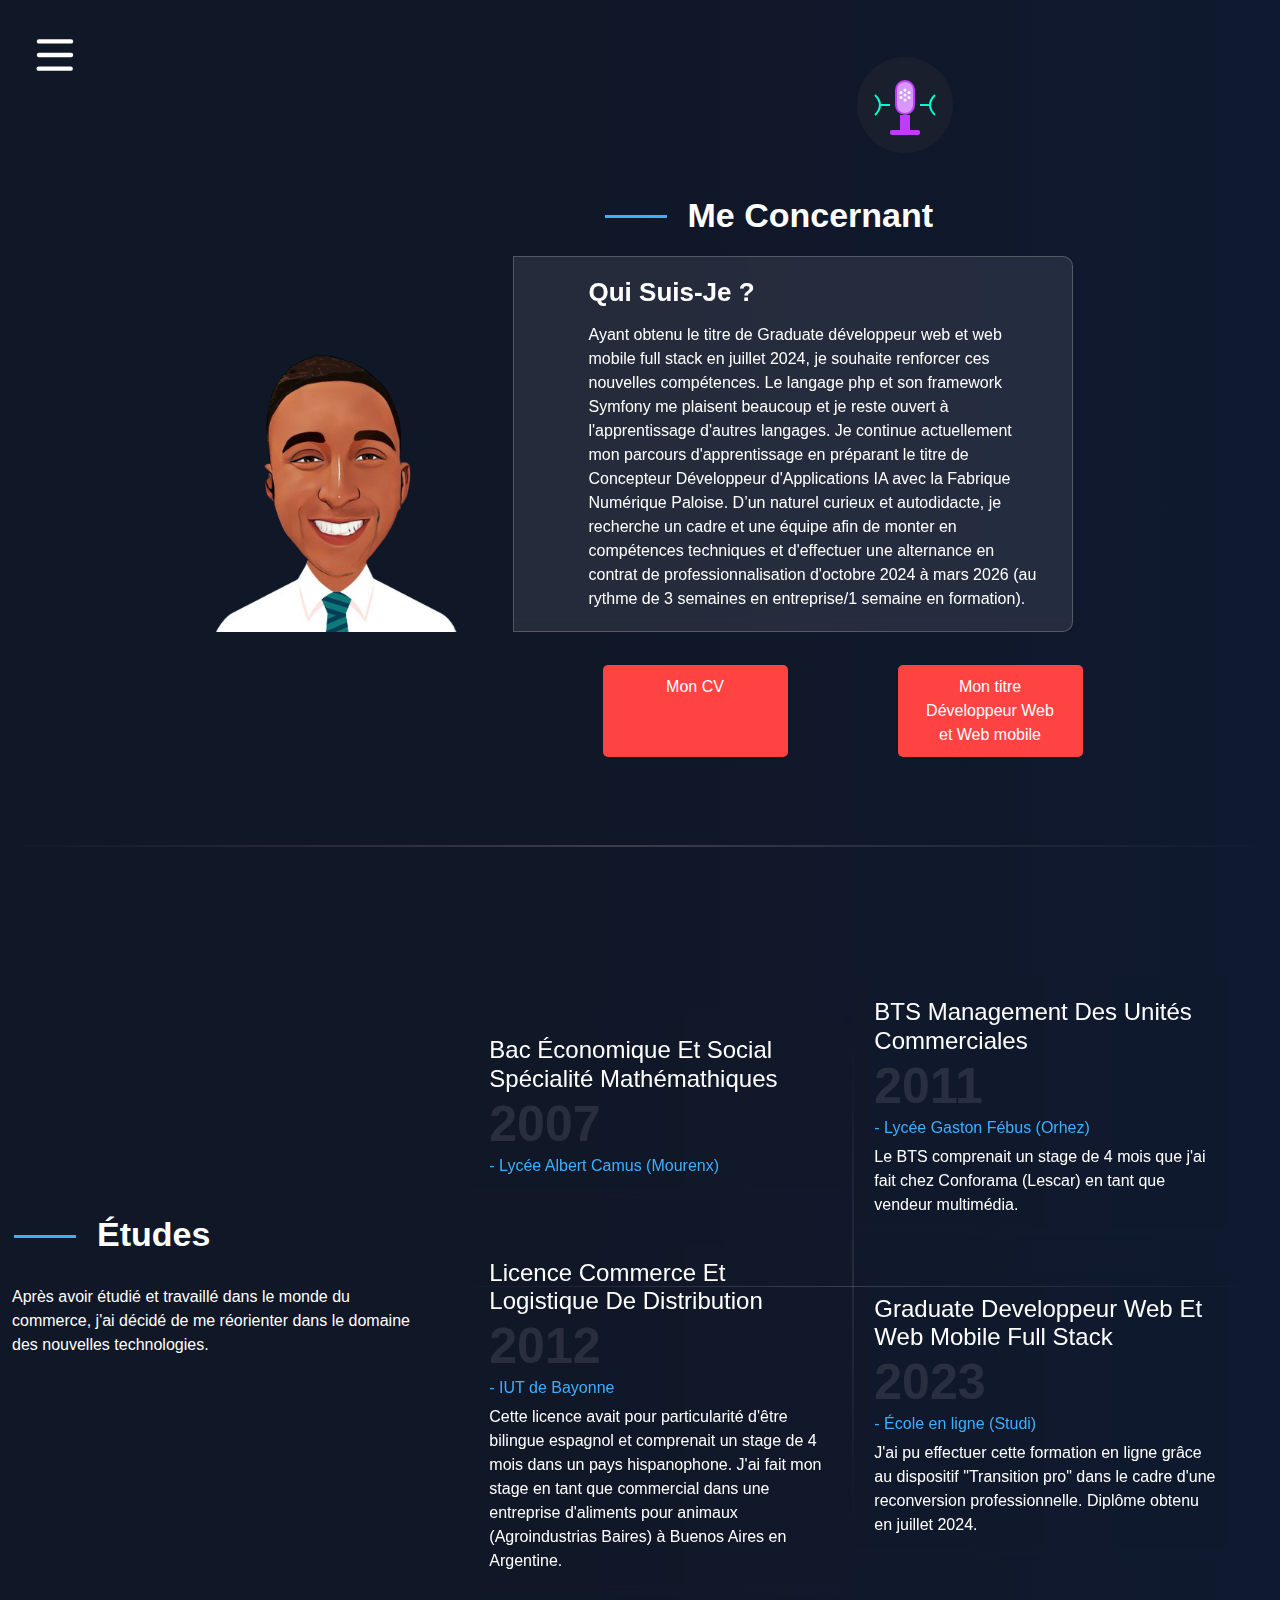
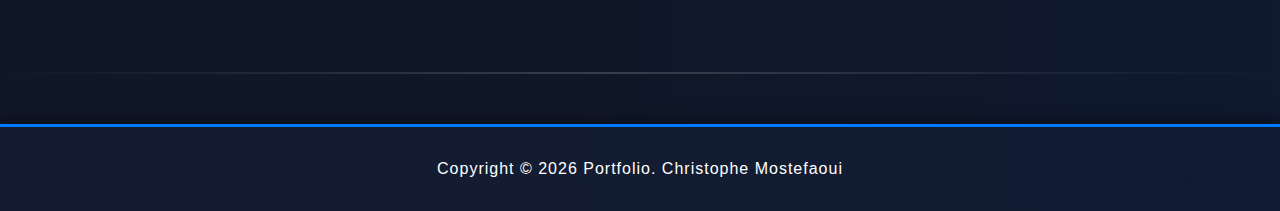
==== commit 40b01da3: "podcast logo added" ====
--- a/about.html
+++ b/about.html
@@ -21,10 +21,69 @@
       content="Portfolio des projets de Christophe Mostefaoui, développeur web. Découvrez mes projets et compétences."
     />
     <meta name="keywords" content="Christophe Mostefaoui, développeur web,
-    portfolio, projets, compétences, front-end, back-end"s
+    portfolio, projets, compétences, front-end, back-end"
   </head>
   <body>
     <div class="cv_main_wrapper">
+      <!-- logo podcast -->
+      <div class="podcast-container" onclick="openPopup()">
+        <svg
+          class="podcast-icon"
+          viewBox="0 0 100 100"
+          xmlns="http://www.w3.org/2000/svg"
+        >
+          <!-- Fond circulaire -->
+          <circle cx="50" cy="50" r="48" fill="#1a1f2e" />
+
+          <!-- Microphone -->
+          <rect x="40" y="25" width="20" height="35" rx="10" fill="#bd3dff" />
+          <rect x="42" y="27" width="16" height="31" rx="8" fill="#d896ff" />
+
+          <!-- Support du micro -->
+          <rect x="45" y="60" width="10" height="15" fill="#bd3dff" />
+          <rect x="35" y="75" width="30" height="5" rx="2" fill="#bd3dff" />
+
+          <!-- Ondes sonores animées -->
+          <g stroke="#00ffcc" fill="none" stroke-width="2">
+            <path class="sound-wave" d="M 25,50 Q 35,50 35,50" />
+            <path class="sound-wave" d="M 65,50 Q 75,50 75,50" />
+            <path class="sound-wave" d="M 20,40 Q 30,50 20,60" />
+            <path class="sound-wave" d="M 80,40 Q 70,50 80,60" />
+          </g>
+
+          <!-- Grille du micro -->
+          <g fill="#ffffff">
+            <circle cx="50" cy="35" r="1.5" />
+            <circle cx="50" cy="40" r="1.5" />
+            <circle cx="50" cy="45" r="1.5" />
+            <circle cx="46" cy="37.5" r="1.5" />
+            <circle cx="54" cy="37.5" r="1.5" />
+            <circle cx="46" cy="42.5" r="1.5" />
+            <circle cx="54" cy="42.5" r="1.5" />
+          </g>
+        </svg>
+        <span class="podcast-text"
+          >Nouveau ! Ma présentation sous forme d'un podcast généré par l'IA de
+          Notebook LM</span
+        >
+      </div>
+
+      <div class="popup-overlay" id="videoPopup">
+        <div class="popup-container">
+          <button class="close-button" onclick="closePopup()">×</button>
+          <iframe
+            width="560"
+            height="315"
+            src=""
+            frameborder="0"
+            allow="accelerometer; autoplay; clipboard-write; encrypted-media; gyroscope; picture-in-picture"
+            allowfullscreen
+          >
+          </iframe>
+        </div>
+      </div>
+      <!-- logo podcast end-->
+
       <!-- Loader Start -->
       <div class="loader">
         <div class="spinner">
@@ -93,20 +152,109 @@
                         <a
                           href="javascript:void(0);"
                           title="L'IA parle de moi !"
-                          onclick="window.open('https://www.youtube.com/watch?v=DJVI96M7RDY&ab_channel=krismosDev', 'popup', 'width=600,height=400'); return false;"
+                          onclick="window.open('https://www.youtube.com/watch?v=6rEa_1e7qm8&ab_channel=krismosDev', 'popup', 'width=600,height=400'); return false;"
                           style="float: right"
                         >
-                          <img
-                            src="assets/images/CandidatureVidéo.png"
-                            alt="IA Youtube Logo"
-                            class="img-fluid"
+                        <li>
+                          <a href="javascript:void(0);" onclick="openPopup('6rEa_1e7qm8')" style="float: right">
+                            <img src="assets/images/CandidatureVidéo.png" alt="IA Youtube Logo" class="img-fluid" style="width: 150px; height: 60px; margin-right: 15px;"/>
+                            L'IA parle de moi !
+                          </a>
+                        </li>
+                      <li>
+                        <a
+                          href="javascript:void(0);"
+                          onclick="openPopup()"
+                          style="
+                            float: right;
+                            display: flex;
+                            align-items: center;
+                            gap: 10px;
+                            margin-top: 15px;
+                          "
+                        >
+                          <div
                             style="
-                              width: 150px;
-                              height: 60px;
-                              margin-right: 15px;
+                              display: flex;
+                              align-items: center;
+                              min-width: 150px;
                             "
-                          />
-                          L'IA parle de moi !
+                          >
+                            <svg
+                              class="menu-podcast-icon"
+                              viewBox="0 0 100 100"
+                              xmlns="http://www.w3.org/2000/svg"
+                              style="
+                                width: 60px;
+                                height: 60px;
+                                margin-right: 15px;
+                              "
+                            >
+                              <!-- Fond circulaire -->
+                              <circle cx="50" cy="50" r="48" fill="#1a1f2e" />
+
+                              <!-- Microphone -->
+                              <rect
+                                x="40"
+                                y="25"
+                                width="20"
+                                height="35"
+                                rx="10"
+                                fill="#bd3dff"
+                              />
+                              <rect
+                                x="42"
+                                y="27"
+                                width="16"
+                                height="31"
+                                rx="8"
+                                fill="#d896ff"
+                              />
+
+                              <!-- Support du micro -->
+                              <rect
+                                x="45"
+                                y="60"
+                                width="10"
+                                height="15"
+                                fill="#bd3dff"
+                              />
+                              <rect
+                                x="35"
+                                y="75"
+                                width="30"
+                                height="5"
+                                rx="2"
+                                fill="#bd3dff"
+                              />
+
+                              <!-- Ondes sonores animées -->
+                              <g
+                                stroke="#00ffcc"
+                                fill="none"
+                                stroke-width="2"
+                                class="menu-waves"
+                              >
+                                <path
+                                  class="menu-wave"
+                                  d="M 25,50 Q 35,50 35,50"
+                                />
+                                <path
+                                  class="menu-wave"
+                                  d="M 65,50 Q 75,50 75,50"
+                                />
+                                <path
+                                  class="menu-wave"
+                                  d="M 20,40 Q 30,50 20,60"
+                                />
+                                <path
+                                  class="menu-wave"
+                                  d="M 80,40 Q 70,50 80,60"
+                                />
+                              </g>
+                            </svg>
+                            <span>Podcast de candidature</span>
+                          </div>
                         </a>
                       </li>
                     </ul>
--- a/assets/css/style.css
+++ b/assets/css/style.css
@@ -1197,7 +1197,46 @@
 /********************************************************
     Portfolio Section Style
 *******************************************************/
-
+.custom-dropdown .dropdown-toggle {
+  background-color: #3498db; /* Couleur de fond du bouton */
+  color: #fff; /* Couleur du texte */
+  border: none;
+  padding: 10px 20px;
+  border-radius: 5px;
+  transition: background-color 0.3s ease;
+}
+
+.custom-dropdown .dropdown-toggle:hover {
+  background-color: #1d6fa5; /* Couleur au survol */
+}
+
+.custom-dropdown .dropdown-menu {
+  background-color: #f7f9fc; /* Couleur de fond du menu */
+  border-radius: 8px;
+  box-shadow: 0px 4px 8px rgba(0, 0, 0, 0.1);
+  opacity: 0;
+  transform: translateY(-10px);
+  transition: all 0.3s ease;
+  display: block; /* Afficher le menu pour appliquer l'animation */
+  visibility: hidden;
+}
+
+.custom-dropdown .dropdown-menu.show {
+  opacity: 1;
+  transform: translateY(0);
+  visibility: visible;
+}
+
+.custom-dropdown .dropdown-item {
+  color: #3498db; /* Couleur du texte des items */
+  padding: 10px 15px;
+  transition: background-color 0.2s ease, color 0.2s ease;
+}
+
+.custom-dropdown .dropdown-item:hover {
+  background-color: #e0f3ff; /* Couleur au survol */
+  color: #1d6fa5;
+}
 .cv_portfolio_wrapper {
   position: relative;
   padding: 120px 0 90px;
@@ -2133,3 +2172,147 @@
     grid-template-columns: 1fr;
   }
 }
+
+/********************************************************
+   Logo Podcast style
+*******************************************************/
+
+@keyframes pulse {
+  0% {
+    transform: scale(1);
+  }
+  50% {
+    transform: scale(1.15);
+  }
+  100% {
+    transform: scale(1);
+  }
+}
+
+@keyframes glow {
+  0% {
+    filter: drop-shadow(0 0 2px #bd3dff);
+  }
+  50% {
+    filter: drop-shadow(0 0 8px #bd3dff);
+  }
+  100% {
+    filter: drop-shadow(0 0 2px #bd3dff);
+  }
+}
+
+@keyframes wave {
+  0% {
+    stroke-dashoffset: 0;
+    opacity: 0.4;
+  }
+  50% {
+    opacity: 1;
+  }
+  100% {
+    stroke-dashoffset: -30;
+    opacity: 0.4;
+  }
+}
+
+.podcast-container {
+  position: fixed;
+  top: 40px;
+  right: 40px;
+  z-index: 1000;
+  cursor: pointer;
+  background: transparent;
+  padding: 15px;
+  display: flex;
+  align-items: center;
+  gap: 20px;
+}
+
+.podcast-icon {
+  width: 100px;
+  height: 100px;
+  animation: pulse 2s infinite ease-in-out, glow 3s infinite ease-in-out;
+}
+
+.podcast-text {
+  color: #ffffff;
+  font-size: 16px;
+  font-weight: bold;
+  opacity: 0;
+  transform: translateX(-20px);
+  transition: all 0.3s ease;
+  max-width: 250px;
+  text-shadow: 0 0 10px rgba(189, 61, 255, 0.5);
+}
+
+.podcast-container:hover .podcast-text {
+  opacity: 1;
+  transform: translateX(0);
+}
+
+.sound-wave {
+  animation: wave 1s ease-in-out infinite;
+}
+
+.sound-wave:nth-child(2) {
+  animation-delay: 0.2s;
+}
+
+.sound-wave:nth-child(3) {
+  animation-delay: 0.4s;
+}
+
+.sound-wave:nth-child(4) {
+  animation-delay: 0.6s;
+}
+
+.popup-overlay {
+  position: fixed;
+  top: 0;
+  left: 0;
+  width: 100%;
+  height: 100%;
+  background: rgba(13, 17, 23, 0.95);
+  display: none;
+  justify-content: center;
+  align-items: center;
+  z-index: 2000;
+}
+
+.popup-container {
+  background: #1a1f2e;
+  padding: 20px;
+  border-radius: 15px;
+  position: relative;
+  transform: scale(0.7);
+  opacity: 0;
+  transition: all 0.3s ease;
+  box-shadow: 0 0 30px rgba(189, 61, 255, 0.2);
+}
+
+.popup-overlay.active {
+  display: flex;
+}
+
+.popup-overlay.active .popup-container {
+  transform: scale(1);
+  opacity: 1;
+}
+
+.close-button {
+  position: absolute;
+  top: -15px;
+  right: -15px;
+  width: 30px;
+  height: 30px;
+  border-radius: 50%;
+  background: #bd3dff;
+  color: white;
+  border: none;
+  cursor: pointer;
+  display: flex;
+  align-items: center;
+  justify-content: center;
+  font-weight: bold;
+  box-shadow: 0 0 10px rgba(189, 61, 255, 0.5);
+}
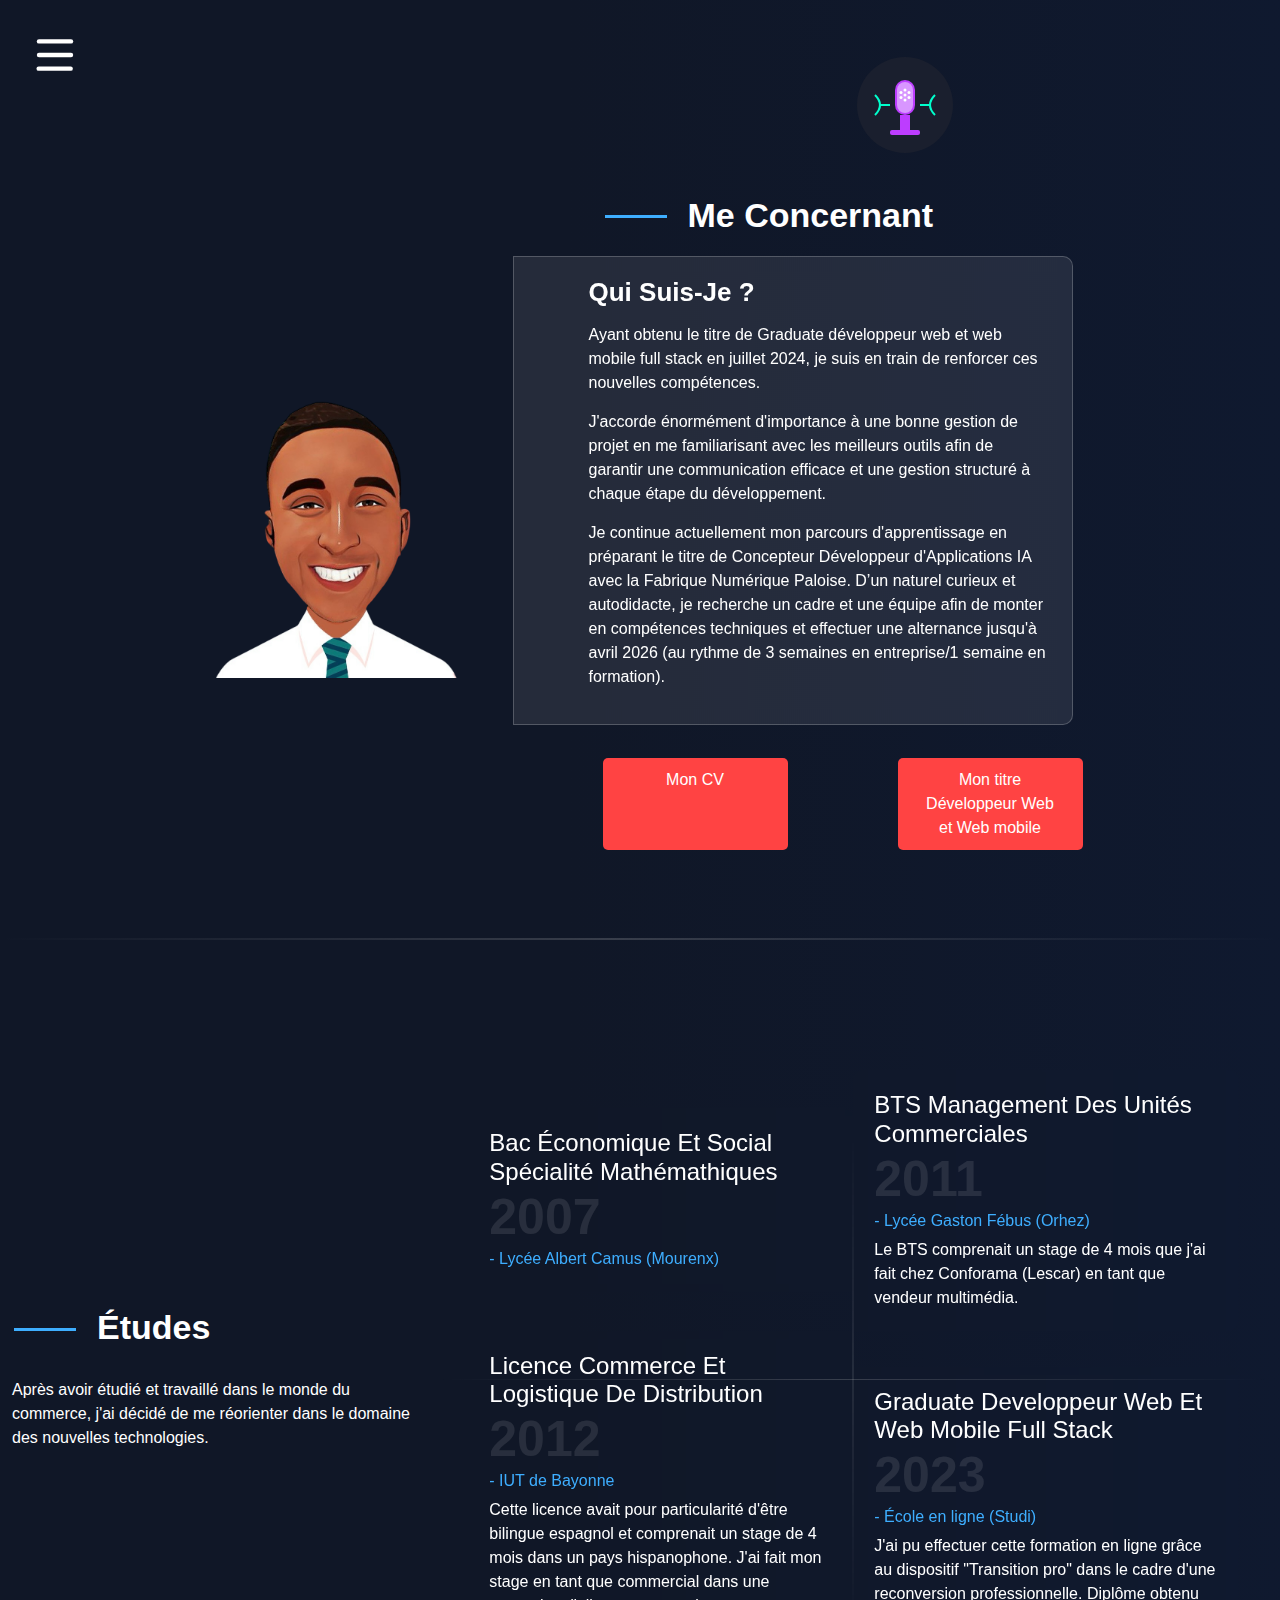
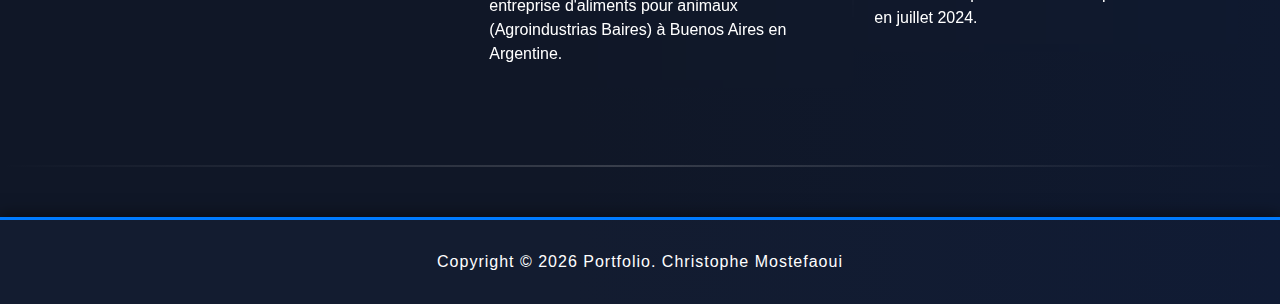
==== commit 8c2a8616: "update about and index pages" ====
--- a/about.html
+++ b/about.html
@@ -26,7 +26,7 @@
   <body>
     <div class="cv_main_wrapper">
       <!-- logo podcast -->
-      <div class="podcast-container" onclick="openPopup()">
+      <div class="podcast-container" onclick="openPopup('TJXDgX5yApI')">
         <svg
           class="podcast-icon"
           viewBox="0 0 100 100"
@@ -68,20 +68,22 @@
         >
       </div>
 
+      <!-- Popup Video commune pour les trois liens -->
       <div class="popup-overlay" id="videoPopup">
         <div class="popup-container">
           <button class="close-button" onclick="closePopup()">×</button>
-          <iframe
-            width="560"
-            height="315"
-            src=""
-            frameborder="0"
-            allow="accelerometer; autoplay; clipboard-write; encrypted-media; gyroscope; picture-in-picture"
-            allowfullscreen
-          >
-          </iframe>
-        </div>
-      </div>
+          <div class="video-wrapper">
+            <iframe
+              src=""
+              frameborder="0"
+              allow="accelerometer; autoplay; clipboard-write; encrypted-media; gyroscope; picture-in-picture"
+              allowfullscreen
+            ></iframe>
+          </div>
+        </div>
+      </div>
+      <!-- Fin Popup Video -->
+
       <!-- logo podcast end-->
 
       <!-- Loader Start -->
@@ -151,20 +153,15 @@
                       <li>
                         <a
                           href="javascript:void(0);"
-                          title="L'IA parle de moi !"
-                          onclick="window.open('https://www.youtube.com/watch?v=6rEa_1e7qm8&ab_channel=krismosDev', 'popup', 'width=600,height=400'); return false;"
-                          style="float: right"
-                        >
-                        <li>
-                          <a href="javascript:void(0);" onclick="openPopup('6rEa_1e7qm8')" style="float: right">
-                            <img src="assets/images/CandidatureVidéo.png" alt="IA Youtube Logo" class="img-fluid" style="width: 150px; height: 60px; margin-right: 15px;"/>
-                            L'IA parle de moi !
-                          </a>
-                        </li>
+                          onclick="openPopup('6rEa_1e7qm8')"
+                        >
+                          L'IA parle de moi !
+                        </a>
+                      </li>
                       <li>
                         <a
-                          href="javascript:void(0);"
-                          onclick="openPopup()"
+                          ="javascript:void(0);"
+                          onclick="openPopup('TJXDgX5yApI')"
                           style="
                             float: right;
                             display: flex;
@@ -180,79 +177,6 @@
                               min-width: 150px;
                             "
                           >
-                            <svg
-                              class="menu-podcast-icon"
-                              viewBox="0 0 100 100"
-                              xmlns="http://www.w3.org/2000/svg"
-                              style="
-                                width: 60px;
-                                height: 60px;
-                                margin-right: 15px;
-                              "
-                            >
-                              <!-- Fond circulaire -->
-                              <circle cx="50" cy="50" r="48" fill="#1a1f2e" />
-
-                              <!-- Microphone -->
-                              <rect
-                                x="40"
-                                y="25"
-                                width="20"
-                                height="35"
-                                rx="10"
-                                fill="#bd3dff"
-                              />
-                              <rect
-                                x="42"
-                                y="27"
-                                width="16"
-                                height="31"
-                                rx="8"
-                                fill="#d896ff"
-                              />
-
-                              <!-- Support du micro -->
-                              <rect
-                                x="45"
-                                y="60"
-                                width="10"
-                                height="15"
-                                fill="#bd3dff"
-                              />
-                              <rect
-                                x="35"
-                                y="75"
-                                width="30"
-                                height="5"
-                                rx="2"
-                                fill="#bd3dff"
-                              />
-
-                              <!-- Ondes sonores animées -->
-                              <g
-                                stroke="#00ffcc"
-                                fill="none"
-                                stroke-width="2"
-                                class="menu-waves"
-                              >
-                                <path
-                                  class="menu-wave"
-                                  d="M 25,50 Q 35,50 35,50"
-                                />
-                                <path
-                                  class="menu-wave"
-                                  d="M 65,50 Q 75,50 75,50"
-                                />
-                                <path
-                                  class="menu-wave"
-                                  d="M 20,40 Q 30,50 20,60"
-                                />
-                                <path
-                                  class="menu-wave"
-                                  d="M 80,40 Q 70,50 80,60"
-                                />
-                              </g>
-                            </svg>
                             <span>Podcast de candidature</span>
                           </div>
                         </a>
@@ -301,18 +225,21 @@
                     <h3>Qui suis-je ?</h3>
                     <p>
                       Ayant obtenu le titre de Graduate développeur web et web
-                      mobile full stack en juillet 2024, je souhaite renforcer
-                      ces nouvelles compétences. Le langage php et son framework
-                      Symfony me plaisent beaucoup et je reste ouvert à
-                      l'apprentissage d'autres langages. Je continue
-                      actuellement mon parcours d'apprentissage en préparant le
-                      titre de Concepteur Développeur d'Applications IA avec la
-                      Fabrique Numérique Paloise. D’un naturel curieux et
-                      autodidacte, je recherche un cadre et une équipe afin de
-                      monter en compétences techniques et d'effectuer une
-                      alternance en contrat de professionnalisation d'octobre
-                      2024 à mars 2026 (au rythme de 3 semaines en entreprise/1
-                      semaine en formation).
+                      mobile full stack en juillet 2024, je suis en train de
+                      renforcer ces nouvelles compétences.</p>
+                       <p>J'accorde énormément
+                      d'importance à une bonne gestion de projet en me
+                      familiarisant avec les meilleurs outils afin de garantir
+                      une communication efficace et une gestion structuré à
+                      chaque étape du développement.</p>
+                    <p>Je continue actuellement mon
+                      parcours d'apprentissage en préparant le titre de
+                      Concepteur Développeur d'Applications IA avec la Fabrique
+                      Numérique Paloise. D’un naturel curieux et autodidacte, je
+                      recherche un cadre et une équipe afin de monter en
+                      compétences techniques et effectuer une alternance jusqu'à avril 2026 (au
+                      rythme de 3 semaines en entreprise/1 semaine en
+                      formation).</p>
                     </p>
                   </div>
                   <div class="cv_about_btn_wrapper">
--- a/assets/css/style.css
+++ b/assets/css/style.css
@@ -2281,13 +2281,31 @@
 
 .popup-container {
   background: #1a1f2e;
-  padding: 20px;
+  padding: 15px;
   border-radius: 15px;
   position: relative;
   transform: scale(0.7);
   opacity: 0;
   transition: all 0.3s ease;
   box-shadow: 0 0 30px rgba(189, 61, 255, 0.2);
+  width: 90%;
+  max-width: 560px;
+}
+
+.video-wrapper {
+  position: relative;
+  padding-bottom: 56.25%; /* Ratio 16:9 */
+  height: 0;
+  overflow: hidden;
+  max-width: 100%;
+}
+
+.video-wrapper iframe {
+  position: absolute;
+  top: 0;
+  left: 0;
+  width: 100%;
+  height: 100%;
 }
 
 .popup-overlay.active {
@@ -2316,3 +2334,18 @@
   font-weight: bold;
   box-shadow: 0 0 10px rgba(189, 61, 255, 0.5);
 }
+
+.audio-container {
+  padding: 10px;
+  min-width: 200px;
+}
+
+#podcastAudio {
+  display: none;
+  width: 100%;
+  margin-top: 5px;
+}
+
+.dropdown-menu {
+  min-width: 250px;
+}
